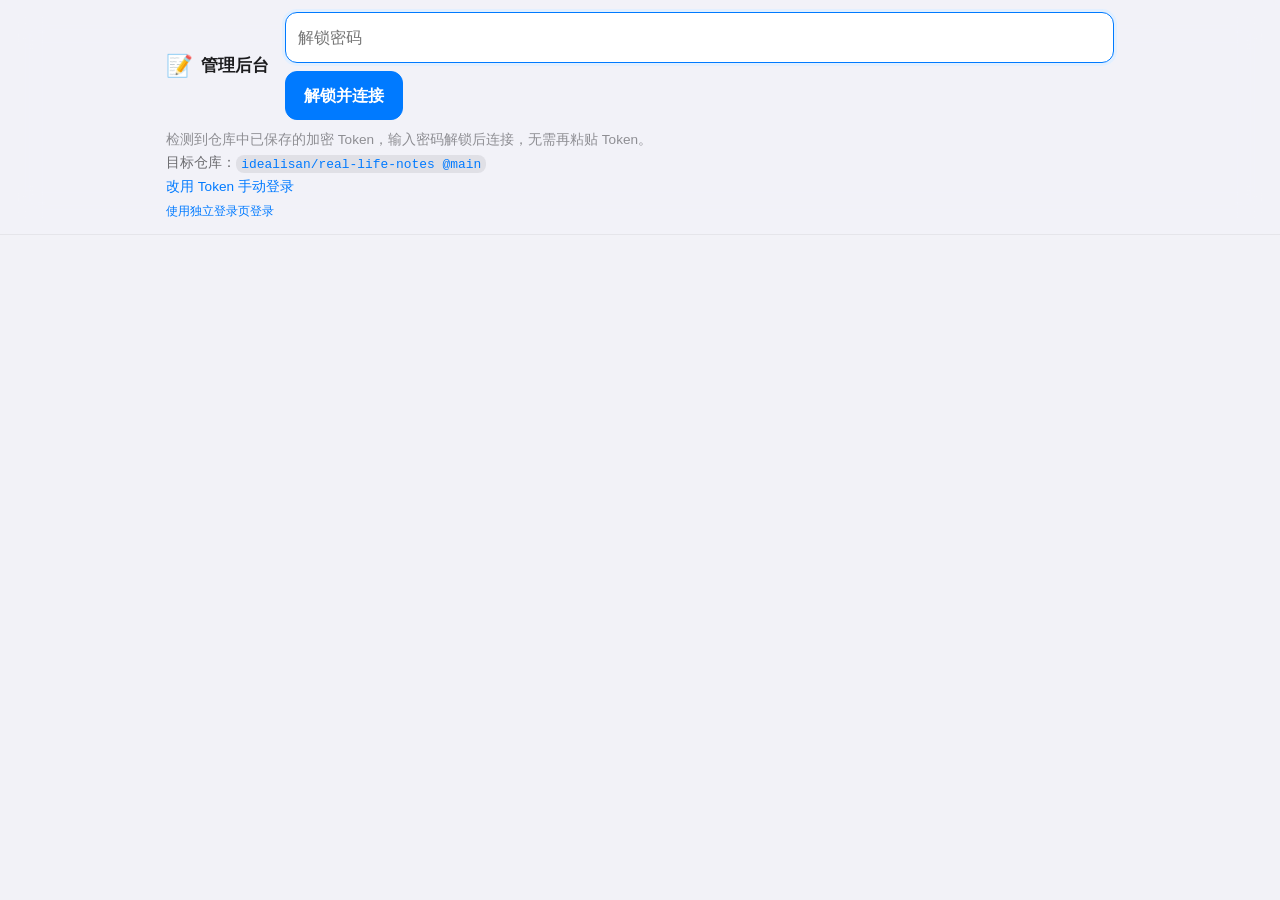
==== admin/index.html @ 5874f2e4 "修复编辑器日期时间框在移动端超出页面：给 .field 及输入框加 min-width:0 - .field 是 grid 子项，默认 min-width:auto 不会收缩到 datetime-lo" ====
<!doctype html>
<html lang="zh-CN">
<head>
  <meta charset="utf-8">
  <meta name="viewport" content="width=device-width, initial-scale=1, viewport-fit=cover">
  <meta name="color-scheme" content="light dark">
  <meta name="theme-color" content="#f2f2f7">
  <meta name="apple-mobile-web-app-capable" content="yes">
  <meta name="apple-mobile-web-app-status-bar-style" content="default">
  <meta name="apple-mobile-web-app-title" content="管理后台">
  <link rel="icon" href="data:image/svg+xml,<svg xmlns=%22http://www.w3.org/2000/svg%22 viewBox=%220 0 100 100%22><text y=%22.9em%22 font-size=%2290%22>⚙️</text></svg>">
  <link rel="preconnect" href="https://api.github.com" crossorigin>
  <meta name="robots" content="noindex, nofollow">
  <meta http-equiv="Content-Security-Policy"
        content="default-src 'self'; script-src 'self'; style-src 'self' 'unsafe-inline'; img-src 'self' data: https:; connect-src 'self' https://api.github.com; font-src 'self'; base-uri 'self'; form-action 'self'">
  <title>管理后台 · Real Life Notes</title>
  <link rel="stylesheet" href="../assets/v1786270039/base.css">
  <link rel="stylesheet" href="../assets/vendor/katex/katex.min.css">
  <link rel="stylesheet" href="../assets/vendor/hljs/github.min.css" data-hljs="light" media="(prefers-color-scheme: light)">
  <link rel="stylesheet" href="../assets/vendor/hljs/github-dark.min.css" data-hljs="dark" media="(prefers-color-scheme: dark)">
  <link rel="stylesheet" href="../assets/v1786270039/admin.css">
  <script src="../assets/v1786270039/theme.js"></script>
</head>
<body class="admin-page">

  <!-- 连接横幅 -->
  <section class="connect-view" id="connectView" hidden>
    <div class="container connect-bar">
      <div class="connect-brand">
        <span class="connect-logo">📝</span>
        <span class="connect-title">管理后台</span>
      </div>
        <form id="connectForm" class="connect-form" action="./" method="get" autocomplete="on">
          <!-- 供密码管理器识别用户名的隐藏字段：提交时由 JS 填仓库 owner，让浏览器能正确提示保存 Token -->
          <input id="adminUser" name="adminUser" type="text" autocomplete="username"
                 aria-hidden="true" tabindex="-1" class="visually-hidden">
          <input id="adminToken" name="adminToken" type="password"
                 aria-label="GitHub Token"
                 autocomplete="current-password" placeholder="GitHub Token (github_pat_…)"
                 required spellcheck="false" autocapitalize="off">
          <input id="adminRepo" name="adminRepo" type="text"
                 aria-label="目标仓库 URL（可选）"
                 autocomplete="off"
                 placeholder="目标仓库 URL（可选）"
                 spellcheck="false" autocapitalize="off">
          <button type="submit" class="btn-primary" id="connectBtn">连接</button>
        </form>
        <form id="unlockForm" class="connect-form" autocomplete="on" hidden>
          <input id="unlockPass" name="unlockPass" type="password"
                 aria-label="解锁密码" autocomplete="current-password"
                 placeholder="解锁密码" required spellcheck="false">
          <button type="submit" class="btn-primary" id="unlockBtn">解锁并连接</button>
        </form>
        <div class="connect-msgs">
          <p class="connect-tip" id="connectTip">Token 仅在浏览器内存使用，不落盘。若浏览器未自动弹出「保存密码」，可在浏览器密码管理器中手动添加：网址 = 本页面，用户名 = GitHub 用户名，密码 = Token。</p>
          <p class="connect-tip" id="unlockTip" hidden>检测到仓库中已保存的加密 Token，输入密码解锁后连接，无需再粘贴 Token。</p>
          <p class="connect-hint" id="connectRepoHint" hidden></p>
          <p class="connect-target" id="connectTarget" hidden>
            目标仓库：<code id="connectTargetText"></code>
          </p>
          <p class="connect-error" id="connectError" hidden></p>
          <p class="connect-meta" id="connectMeta" hidden></p>
          <p class="connect-hint">
            <a href="#" id="modeToggle" hidden></a>
          </p>
          <p class="connect-hint">
            <a href="./login.html" class="connect-login-link">使用独立登录页登录</a>
          </p>
        </div>
    </div>
  </section>

  <!-- 工作区 -->
  <div id="workspace" hidden>
    <header class="admin-topbar">
      <div class="container admin-topbar-inner">
        <a class="brand" href="../" title="返回站点">
          <span class="brand-icon">📝</span>
          <span>管理后台</span>
        </a>
        <div class="topbar-right">
          <button id="themeToggle" class="theme-toggle" type="button" aria-label="切换主题">🌗</button>
          <span class="repo-badge" id="repoBadge" hidden></span>
          <button class="btn-ghost ios-disconnect" id="disconnectBtn" type="button" title="断开连接" aria-label="断开连接"><span class="icon" aria-hidden="true"><svg viewBox="0 0 24 24" fill="none" stroke="currentColor" stroke-width="2" stroke-linecap="round" stroke-linejoin="round"><path d="M18.84 12.25l1.72-1.71a5 5 0 0 0-7.07-7.07l-1.72 1.71"/><path d="M5.17 11.75l-1.71 1.71a5 5 0 0 0 7.07 7.07l1.71-1.71"/><line x1="8" y1="2" x2="8" y2="5"/><line x1="2" y1="8" x2="5" y2="8"/><line x1="16" y1="19" x2="16" y2="22"/><line x1="19" y1="16" x2="22" y2="16"/></svg></span></button>
        </div>
      </div>
    </header>

    <!-- 底部 Tab 栏（iOS 原生）：主页 / 文章 / 分类 / 设置
         注意：必须位于 .admin-topbar 之外，否则 topbar 的 backdrop-filter 会
         成为 position:fixed 的包含块，导致「底部」Tab 栏钉在顶部。 -->
    <nav class="side-nav" aria-label="后台导航">
      <button data-view="home" class="tab-home">
        <span class="tab-icon" aria-hidden="true"><svg viewBox="0 0 24 24" fill="none" stroke="currentColor" stroke-width="2" stroke-linecap="round" stroke-linejoin="round"><path d="M3 9l9-7 9 7v11a2 2 0 0 1-2 2H5a2 2 0 0 1-2-2z"/><path d="M9 22V12h6v10"/></svg></span>
        <span class="tab-label">主页</span>
      </button>
      <button data-view="posts" class="active">
        <span class="tab-icon" aria-hidden="true"><svg viewBox="0 0 24 24" fill="none" stroke="currentColor" stroke-width="2" stroke-linecap="round" stroke-linejoin="round"><path d="M14 2H6a2 2 0 0 0-2 2v16a2 2 0 0 0 2 2h12a2 2 0 0 0 2-2V8z"/><path d="M14 2v6h6"/><path d="M16 13H8"/><path d="M16 17H8"/><path d="M10 9H8"/></svg></span>
        <span class="tab-label">文章</span>
      </button>
      <button data-view="categories">
        <span class="tab-icon" aria-hidden="true"><svg viewBox="0 0 24 24" fill="none" stroke="currentColor" stroke-width="2" stroke-linecap="round" stroke-linejoin="round"><path d="M22 19a2 2 0 0 1-2 2H4a2 2 0 0 1-2-2V5a2 2 0 0 1 2-2h5l2 3h9a2 2 0 0 1 2 2z"/></svg></span>
        <span class="tab-label">分类</span>
      </button>
      <button data-view="settings">
        <span class="tab-icon" aria-hidden="true"><svg viewBox="0 0 24 24" fill="none" stroke="currentColor" stroke-width="2" stroke-linecap="round" stroke-linejoin="round"><path d="M12 8a4 4 0 1 0 0 8 4 4 0 0 0 0-8z"/><path d="M19.4 15a1.65 1.65 0 0 0 .33 1.82l.06.06a2 2 0 0 1 0 2.83 2 2 0 0 1-2.83 0l-.06-.06a1.65 1.65 0 0 0-1.82-.33 1.65 1.65 0 0 0-1 1.51V21a2 2 0 0 1-2 2 2 2 0 0 1-2-2v-.09A1.65 1.65 0 0 0 9 19.4a1.65 1.65 0 0 0-1.82.33l-.06.06a2 2 0 0 1-2.83 0 2 2 0 0 1 0-2.83l.06-.06a1.65 1.65 0 0 0 .33-1.82 1.65 1.65 0 0 0-1.51-1H3a2 2 0 0 1-2-2 2 2 0 0 1 2-2h.09A1.65 1.65 0 0 0 4.6 9a1.65 1.65 0 0 0-.33-1.82l-.06-.06a2 2 0 0 1 0-2.83 2 2 0 0 1 2.83 0l.06.06a1.65 1.65 0 0 0 1.82.33H9a1.65 1.65 0 0 0 1-1.51V3a2 2 0 0 1 2-2 2 2 0 0 1 2 2v.09a1.65 1.65 0 0 0 1 1.51 1.65 1.65 0 0 0 1.82-.33l.06-.06a2 2 0 0 1 2.83 0 2 2 0 0 1 0 2.83l-.06.06a1.65 1.65 0 0 0-.33 1.82V9a1.65 1.65 0 0 0 1.51 1H21a2 2 0 0 1 2 2 2 2 0 0 1-2 2h-.09a1.65 1.65 0 0 0-1.51 1z"/></svg></span>
        <span class="tab-label">设置</span>
      </button>
    </nav>

    <div class="repo-warn" id="repoWarn" role="alert" hidden></div>

    <main class="admin-main container" id="mainContent" tabindex="-1"></main>
  </div>

  <div class="toast" id="toast" role="status" aria-live="polite" hidden></div>

  <!-- 底部筛选 Sheet -->
  <div class="sheet-root" id="sheetRoot" hidden>
    <div class="sheet-mask" data-sheet-close></div>
    <section class="bottom-sheet" role="dialog" aria-modal="true" aria-label="筛选">
      <div class="sheet-grabber" aria-hidden="true"></div>
      <div class="sheet-head">
        <button type="button" class="sheet-cancel" data-sheet-close>取消</button>
        <span class="sheet-title" id="sheetTitle">筛选</span>
        <button type="button" class="sheet-done" id="sheetDone">完成</button>
      </div>
      <div class="sheet-body" id="sheetBody"></div>
    </section>
  </div>

  <script src="../assets/vendor/marked.min.js"></script>
  <script src="../assets/vendor/purify.min.js"></script>
  <script src="../assets/vendor/katex/katex.min.js"></script>
  <script src="../assets/vendor/hljs/highlight.min.js"></script>
  <script src="../assets/v1786270039/gh.js"></script>
  <script src="../assets/v1786270039/md.js"></script>
  <script src="../assets/v1786270039/admin.js"></script>
</body>
</html>
---- assets/v1786270039/base.css ----
:root {
  --font-sans: -apple-system, BlinkMacSystemFont, "SF Pro Text", "Segoe UI",
    "PingFang SC", "Hiragino Sans GB", "Microsoft YaHei", "Noto Sans CJK SC", sans-serif;
  --font-mono: "SF Mono", "JetBrains Mono", Consolas, "Liberation Mono", monospace;

  /* iOS 安全区（刘海屏/全面屏），未支持的浏览器回退为 0 */
  --safe-top: env(safe-area-inset-top, 0px);
  --safe-right: env(safe-area-inset-right, 0px);
  --safe-bottom: env(safe-area-inset-bottom, 0px);
  --safe-left: env(safe-area-inset-left, 0px);

  /* iOS 分组样式：页面灰底 + 白色圆角卡片 */
  --bg: #f2f2f7;
  --bg-page: #f2f2f7;
  --bg-card: #ffffff;
  --bg-soft: #ebebf0;
  --bg-inset: #e0e0e6;
  --text: #1c1c1e;
  --text-soft: #6c6c70;
  --text-faint: #8e8e93;
  --border: #d1d1d6;
  --border-soft: #e5e5ea;

  /* iOS 系统蓝 */
  --accent: #007aff;
  --accent-text: #ffffff;
  --accent-soft: #e3f0ff;
  --danger: #ff3b30;
  --danger-soft: #ffebea;
  --warning: #b25000;
  --warning-soft: #fff4e6;
  --ok: #34c759;
  --ok-soft: #e8f9ee;

  --radius-s: 8px;
  --radius-m: 12px;
  --radius-l: 18px;
  --radius-xl: 24px;
  --shadow-1: 0 1px 2px rgba(0, 0, 0, 0.05);
  --shadow-2: 0 4px 18px rgba(0, 0, 0, 0.08);
  --shadow-3: 0 12px 36px rgba(0, 0, 0, 0.14);

  --maxw: 860px;
  /* 沉浸式顶/底栏底色：白天纯白、夜间纯黑，与浏览器上下控件（theme-color）一致 */
  --bar-bg: #ffffff;
  --space-1: 4px;
  --space-2: 8px;
  --space-3: 12px;
  --space-4: 16px;
  --space-5: 24px;
  --space-6: 32px;
  --space-7: 48px;
}

@media (prefers-color-scheme: dark) {
  :root:not([data-theme]) {
    --bg: #000000;
    --bg-page: #000000;
    --bar-bg: #000000;
    --bg-card: #1c1c1e;
    --bg-soft: #2c2c2e;
    --bg-inset: #38383a;
    --text: #f2f2f7;
    --text-soft: #98989f;
    --text-faint: #636366;
    --border: #38383a;
    --border-soft: #2c2c2e;

    --accent: #0a84ff;
    --accent-text: #ffffff;
    --accent-soft: #1e3a5c;
    --danger: #ff453a;
    --danger-soft: #4a1f1d;
    --warning: #ff9f0a;
    --warning-soft: #4a3412;
    --ok: #30d158;
    --ok-soft: #1a3322;

    --shadow-1: 0 1px 2px rgba(0, 0, 0, 0.4);
    --shadow-2: 0 4px 18px rgba(0, 0, 0, 0.5);
    --shadow-3: 0 12px 36px rgba(0, 0, 0, 0.6);
  }
}

:root[data-theme="dark"] {
  color-scheme: dark;

  --bg: #000000;
  --bg-page: #000000;
  --bar-bg: #000000;
  --bg-card: #1c1c1e;
  --bg-soft: #2c2c2e;
  --bg-inset: #38383a;
  --text: #f2f2f7;
  --text-soft: #98989f;
  --text-faint: #636366;
  --border: #38383a;
  --border-soft: #2c2c2e;

  --accent: #0a84ff;
  --accent-text: #ffffff;
  --accent-soft: #1e3a5c;
  --danger: #ff453a;
  --danger-soft: #4a1f1d;
  --warning: #ff9f0a;
  --warning-soft: #4a3412;
  --ok: #30d158;
  --ok-soft: #1a3322;

  --shadow-1: 0 1px 2px rgba(0, 0, 0, 0.4);
  --shadow-2: 0 4px 18px rgba(0, 0, 0, 0.5);
  --shadow-3: 0 12px 36px rgba(0, 0, 0, 0.6);
}

:root[data-theme="light"] { color-scheme: light; }

* { box-sizing: border-box; }

html, body {
  margin: 0;
  padding: 0;
}

/* iOS 风格：点按无高亮色块，文字可选 */
html {
  background: var(--bg-page);
  -webkit-tap-highlight-color: transparent;
  -webkit-text-size-adjust: 100%;
}

body {
  font-family: var(--font-sans);
  font-size: 16px;
  line-height: 1.7;
  color: var(--text);
  background: var(--bg-page);
  -webkit-font-smoothing: antialiased;
  text-rendering: optimizeLegibility;
}

/* 小屏适配（系统性做法，而非掩盖溢出的补丁）：
   - html/body 只允许 100% 宽（不放大、不横向占满），绝不靠 overflow-x 隐藏来遮丑；
   - word-break: break-word 是继承属性，作用于全部后代文本，长 URL/长单词自然断行；
   - 媒体一律 max-width:100%，任何固定尺寸的图片/视频都不会撑破容器。
   配合栅格 minmax(0,1fr) 与 flex 子项 min-width:0，任何视口宽度都不会产生横向滚动。 */
html { width: 100%; }
body { width: 100%; max-width: 100%; word-break: break-word; }
img, video, iframe, canvas, svg { max-width: 100%; height: auto; }

h1, h2, h3, h4, h5, h6 {
  line-height: 1.3;
  margin: 0 0 0.5em;
  font-weight: 700;
}

p { margin: 0 0 1em; }

a {
  color: var(--accent);
  text-decoration: none;
}
a:hover { text-decoration: underline; }

code, pre, kbd {
  font-family: var(--font-mono);
  font-size: 0.9em;
}

code {
  background: var(--bg-inset);
  border-radius: var(--radius-s);
  padding: 0.15em 0.4em;
}

pre {
  background: var(--bg-inset);
  border: 1px solid var(--border-soft);
  border-radius: var(--radius-m);
  padding: var(--space-4);
  overflow-x: auto;
  line-height: 1.55;
}
pre code { background: none; padding: 0; }

/* 代码块必须保持整行不换行：body 的 word-break:break-word 继承进来会把 pre 的最小内容
   宽度压到容器宽，导致长代码行被裁剪且无法横向滚动（实测 WebKit scrollable=false）。
   显式复位让长行按原样溢出，交给 pre 的 overflow-x:auto 滚动查看。 */
pre, pre code {
  white-space: pre;
  word-break: normal;
  overflow-wrap: normal;
}

blockquote {
  margin: 0 0 1em;
  padding: 0.2em 1em;
  border-left: 3px solid var(--border);
  color: var(--text-soft);
}

img { max-width: 100%; height: auto; }

table {
  border-collapse: collapse;
  width: 100%;
  margin: 0 0 1em;
}
th, td {
  border: 1px solid var(--border);
  padding: var(--space-2) var(--space-3);
  text-align: left;
}
th { background: var(--bg-soft); }

hr {
  border: none;
  border-top: 1px solid var(--border);
  margin: var(--space-6) 0;
}

input[type="text"], input[type="search"], input[type="password"],
input[type="url"], input[type="date"], input[type="datetime-local"], textarea, select {
  font: inherit;
  color: var(--text);
  background: var(--bg-card);
  border: 1px solid var(--border);
  border-radius: var(--radius-m);
  padding: 10px 12px;
  width: 100%;
  outline: none;
  transition: border-color 0.15s, box-shadow 0.15s;
}
input:focus, textarea:focus, select:focus {
  border-color: var(--accent);
  box-shadow: 0 0 0 3px var(--accent-soft);
}

/* iOS Safari 表单聚焦防自动放大：可编辑控件计算字号 <16px 时，点击聚焦会自动把整页
   放大（iOS 10+ 无视 user-scalable / maximum-scale，唯一可靠做法是字号 ≥16px）。
   统一把 input/textarea/select 提到 ≥16px：max(16px,1em) 保留大于 16px 的设计，
   !important 确保不被局部规则（如 .ios-cell input{font-size:.95em}）压回。
   注意：不包含 button（按钮不触发该放大，且需保持原设计字号）。 */
input, select, textarea {
  font-size: 16px !important;
  font-size: max(16px, 1em) !important;
}

label { font-size: 0.85em; color: var(--text-soft); }

button, .btn {
  font: inherit;
  font-weight: 600;
  color: var(--text);
  background: var(--bg-soft);
  border: 1px solid var(--border);
  border-radius: var(--radius-m);
  padding: 10px 18px;
  min-height: 40px;
  cursor: pointer;
  transition: background 0.15s, border-color 0.15s, filter 0.15s;
}
button:hover, .btn:hover {
  background: var(--bg-inset);
  border-color: var(--text-faint);
  text-decoration: none;
}
button:disabled, .btn:disabled {
  opacity: 0.55;
  cursor: not-allowed;
}

/* 主题切换：圆形图标按钮（站点与后台共用一份样式，避免后台因未加载 site.css 而走
   普通按钮的圆角矩形外观） */
.theme-toggle {
  border: none;
  background: transparent;
  color: var(--text-soft);
  border-radius: 999px;
  min-width: 44px;
  min-height: 44px;
  padding: 0;
  font-size: 1.15em;
  line-height: 1;
  display: inline-flex;
  align-items: center;
  justify-content: center;
}
.theme-toggle:hover { background: var(--bg-soft); color: var(--text); }

.btn-primary {
  color: var(--accent-text);
  background: var(--accent);
  border-color: var(--accent);
}
.btn-primary:hover {
  background: var(--accent);
  border-color: var(--accent);
  filter: brightness(1.06);
}

.btn-danger {
  color: var(--danger);
  background: transparent;
  border-color: var(--danger);
}
.btn-danger:hover { background: var(--danger-soft); }

.btn-ghost {
  background: transparent;
  border-color: transparent;
  color: var(--accent);
}
.btn-ghost:hover { background: var(--bg-soft); color: var(--accent); }

.container {
  width: 100%;
  max-width: var(--maxw);
  margin: 0 auto;
  padding: 0 var(--space-4);
}

.visually-hidden {
  position: absolute !important;
  width: 1px !important;
  height: 1px !important;
  padding: 0 !important;
  margin: -1px !important;
  overflow: hidden !important;
  clip: rect(0 0 0 0) !important;
  clip-path: inset(50%) !important;
  white-space: nowrap !important;
  border: 0 !important;
}

.skeleton {
  background: linear-gradient(90deg, var(--bg-inset) 25%, var(--bg-soft) 50%, var(--bg-inset) 75%);
  background-size: 200% 100%;
  animation: shimmer 1.2s infinite;
  border-radius: var(--radius-m);
}
@keyframes shimmer {
  0% { background-position: 200% 0; }
  100% { background-position: -200% 0; }
}

@media (max-width: 640px) {
  body { font-size: 15px; }
  .container { padding: 0 var(--space-4); }
}
---- assets/vendor/hljs/github.min.css ----
pre code.hljs{display:block;overflow-x:auto;padding:1em}code.hljs{padding:3px 5px}/*!
  Theme: GitHub
  Description: Light theme as seen on github.com
  Author: github.com
  Maintainer: @Hirse
  Updated: 2021-05-15

  Outdated base version: https://github.com/primer/github-syntax-light
  Current colors taken from GitHub's CSS
*/.hljs{color:#24292e;background:#fff}.hljs-doctag,.hljs-keyword,.hljs-meta .hljs-keyword,.hljs-template-tag,.hljs-template-variable,.hljs-type,.hljs-variable.language_{color:#d73a49}.hljs-title,.hljs-title.class_,.hljs-title.class_.inherited__,.hljs-title.function_{color:#6f42c1}.hljs-attr,.hljs-attribute,.hljs-literal,.hljs-meta,.hljs-number,.hljs-operator,.hljs-selector-attr,.hljs-selector-class,.hljs-selector-id,.hljs-variable{color:#005cc5}.hljs-meta .hljs-string,.hljs-regexp,.hljs-string{color:#032f62}.hljs-built_in,.hljs-symbol{color:#e36209}.hljs-code,.hljs-comment,.hljs-formula{color:#6a737d}.hljs-name,.hljs-quote,.hljs-selector-pseudo,.hljs-selector-tag{color:#22863a}.hljs-subst{color:#24292e}.hljs-section{color:#005cc5;font-weight:700}.hljs-bullet{color:#735c0f}.hljs-emphasis{color:#24292e;font-style:italic}.hljs-strong{color:#24292e;font-weight:700}.hljs-addition{color:#22863a;background-color:#f0fff4}.hljs-deletion{color:#b31d28;background-color:#ffeef0}
---- assets/vendor/hljs/github-dark.min.css ----
pre code.hljs{display:block;overflow-x:auto;padding:1em}code.hljs{padding:3px 5px}/*!
  Theme: GitHub Dark
  Description: Dark theme as seen on github.com
  Author: github.com
  Maintainer: @Hirse
  Updated: 2021-05-15

  Outdated base version: https://github.com/primer/github-syntax-dark
  Current colors taken from GitHub's CSS
*/.hljs{color:#c9d1d9;background:#0d1117}.hljs-doctag,.hljs-keyword,.hljs-meta .hljs-keyword,.hljs-template-tag,.hljs-template-variable,.hljs-type,.hljs-variable.language_{color:#ff7b72}.hljs-title,.hljs-title.class_,.hljs-title.class_.inherited__,.hljs-title.function_{color:#d2a8ff}.hljs-attr,.hljs-attribute,.hljs-literal,.hljs-meta,.hljs-number,.hljs-operator,.hljs-selector-attr,.hljs-selector-class,.hljs-selector-id,.hljs-variable{color:#79c0ff}.hljs-meta .hljs-string,.hljs-regexp,.hljs-string{color:#a5d6ff}.hljs-built_in,.hljs-symbol{color:#ffa657}.hljs-code,.hljs-comment,.hljs-formula{color:#8b949e}.hljs-name,.hljs-quote,.hljs-selector-pseudo,.hljs-selector-tag{color:#7ee787}.hljs-subst{color:#c9d1d9}.hljs-section{color:#1f6feb;font-weight:700}.hljs-bullet{color:#f2cc60}.hljs-emphasis{color:#c9d1d9;font-style:italic}.hljs-strong{color:#c9d1d9;font-weight:700}.hljs-addition{color:#aff5b4;background-color:#033a16}.hljs-deletion{color:#ffdcd7;background-color:#67060c}
---- assets/v1786270039/admin.css ----
/* ================= iOS 风格管理后台（移动端优先） ================= */

/* 管理后台用更宽的容器（覆盖 base.css 的 --maxw，仅影响后台页面） */
.admin-page { --maxw: 980px; }

/* 始终保留垂直滚动条，避免各菜单页之间内容高度不同导致滚动条出现/消失、页面整体左右偏移。
   横向不做任何 hidden/clip 掩藏：布局必须真正适配到视口宽度（见 base.css 系统级适配）。
   若仍有元素溢出，会以横向滚动条暴露出来，方便定位与修复——而不是用裁剪把它藏起来。 */
html { overflow-y: scroll; }

/* 移动端固定底部导航高度 + 安全区：内容不被遮挡 */
.admin-page { padding-bottom: calc(66px + var(--safe-bottom)); }
/* ---- 顶部导航栏（毛玻璃 + 安全区） ---- */
.admin-topbar {
  position: sticky;
  top: 0;
  z-index: 40;
  background: color-mix(in srgb, var(--bg-page) 76%, transparent);
  backdrop-filter: saturate(180%) blur(20px);
  -webkit-backdrop-filter: saturate(180%) blur(20px);
  border-bottom: 1px solid var(--border-soft);
}
.admin-topbar-inner {
  display: flex;
  align-items: center;
  gap: var(--space-2);
  min-height: 52px;
  padding-top: var(--safe-top);
}
.admin-topbar-inner .brand {
  min-height: 44px;
  font-weight: 800;
  letter-spacing: -0.01em;
}
.topbar-right { display: flex; align-items: center; gap: var(--space-2); margin-left: auto; }
/* 登录页（body 直接子级）的主题切换按钮：右上角悬浮，避让安全区 */
.admin-page > .theme-toggle {
  position: fixed;
  top: calc(8px + var(--safe-top));
  right: 12px;
  z-index: 40;
  background: var(--bg-card);
  box-shadow: var(--shadow-1);
}
/* 断开连接：圆形图标按钮（断开的锁链），用红色强调危险操作 */
.ios-disconnect {
  width: 38px;
  height: 38px;
  border-radius: 50%;
  padding: 0;
  display: inline-flex;
  align-items: center;
  justify-content: center;
  font-size: 1.05em;
  line-height: 1;
  color: var(--danger);
}
.repo-badge {
  font-size: 0.82em;
  color: var(--text-soft);
  background: var(--bg-soft);
  border: 1px solid var(--border-soft);
  border-radius: 999px;
  padding: 4px 12px;
  font-family: var(--font-mono);
  white-space: nowrap;
}
/* 维护：生成 RSS 等 —— 大号蓝色按钮，不套白底卡片 */
.settings-regen { margin: var(--space-2) 0 var(--space-4); }
.settings-regen-btn { width: 100%; min-height: 52px; font-size: 1em; font-weight: 600; }
/* 窄屏顶栏拥挤：隐藏顶栏里的仓库徽标（工具栏/设置页中的 .repo-badge 不受影响） */
.admin-topbar .repo-badge { display: none; }

/* ---- 底部导航（移动端 tab，iOS 26 悬浮气泡胶囊） ----
   悬浮在页面之上、与浏览器底部工具条留 6px 间距；左右全圆角长条，
   背景用 --bg-card（与页面 --bg-page 区分开），不再与页面融为一体。 */
.side-nav {
  position: fixed;
  left: 50%;
  transform: translateX(-50%);
  bottom: calc(6px + var(--safe-bottom));
  z-index: 45;
  width: min(calc(100% - 24px), 440px);
  display: flex;
  gap: 2px;
  background: color-mix(in srgb, var(--bg-card) 92%, transparent);
  backdrop-filter: saturate(180%) blur(20px);
  -webkit-backdrop-filter: saturate(180%) blur(20px);
  border: 0.5px solid color-mix(in srgb, var(--border-soft) 85%, transparent);
  border-radius: 999px;
  box-shadow: 0 8px 24px rgba(0, 0, 0, 0.14);
  padding: 4px 6px;
}
.side-nav button {
  flex: 1;
  border: none;
  background: transparent;
  color: var(--text-faint);
  border-radius: 999px;
  padding: 4px 0;
  min-height: 52px;
  font-weight: 500;
  font-size: 0.78em;
  cursor: pointer;
  white-space: nowrap;
  display: flex;
  flex-direction: column;
  align-items: center;
  justify-content: center;
  gap: 2px;
  transition: color 0.15s, background 0.15s;
}
.side-nav button .tab-icon { font-size: 1.4em; line-height: 1; }
.side-nav .tab-icon { display: flex; align-items: center; justify-content: center; }
.side-nav .tab-icon svg { width: 24px; height: 24px; }
.side-nav button:hover { background: var(--bg-soft); color: var(--text); }
.side-nav button.active { background: var(--accent-soft); color: var(--accent); }

.admin-main {
  padding-top: var(--space-4);
  padding-bottom: calc(88px + var(--safe-bottom));
}

.repo-warn {
  background: var(--warning-soft);
  color: var(--warning);
  border-bottom: 1px solid color-mix(in srgb, var(--warning) 30%, transparent);
  font-size: 0.88em;
  padding: var(--space-2) var(--space-4);
  display: flex;
  align-items: center;
  gap: var(--space-2);
  flex-wrap: wrap;
}
.repo-warn .repo-warn-close {
  margin-left: auto;
  border: none;
  background: transparent;
  color: inherit;
  font-size: 1em;
  padding: 4px 8px;
  min-height: 36px;
  border-radius: var(--radius-s);
  cursor: pointer;
}
.repo-warn .repo-warn-close:hover { background: color-mix(in srgb, var(--warning) 18%, transparent); }

.connect-login-link { font-size: 0.85em; color: var(--accent); }

/* ---- 连接横幅 ---- */
.connect-view {
  position: sticky;
  top: 0;
  z-index: 40;
  background: color-mix(in srgb, var(--bg-page) 76%, transparent);
  backdrop-filter: saturate(180%) blur(20px);
  -webkit-backdrop-filter: saturate(180%) blur(20px);
  border-bottom: 1px solid var(--border-soft);
}
.connect-bar {
  display: flex;
  align-items: center;
  flex-wrap: wrap;
  gap: var(--space-2) var(--space-4);
  padding-top: calc(var(--space-3) + var(--safe-top));
  padding-bottom: var(--space-3);
}
.connect-brand {
  display: flex;
  align-items: center;
  gap: var(--space-2);
  font-weight: 800;
  color: var(--text);
}
.connect-logo { font-size: 1.35em; line-height: 1; }
.connect-title { font-size: 1.05em; }
.connect-form {
  display: flex;
  align-items: center;
  gap: var(--space-2);
  flex: 1 1 100%;
  min-width: 0;
  flex-wrap: wrap;
}
.connect-form input:not(.visually-hidden) { width: 100%; flex: 1 1 100%; padding: 11px 12px; }
.connect-form input#adminRepo { flex: 1 1 100%; }
.connect-form button { white-space: nowrap; width: 100%; }
.connect-msgs { width: 100%; font-size: 0.85em; }
.connect-tip { margin: 0; color: var(--text-faint); }
.connect-hint { margin: 0; color: var(--accent); }
.connect-target { margin: 0; color: var(--text-soft); }
.connect-target code { font-size: 0.95em; color: var(--accent); overflow-wrap: anywhere; }
.connect-error {
  margin: 0;
  color: var(--danger);
  background: var(--danger-soft);
  border-radius: var(--radius-m);
  padding: var(--space-2) var(--space-3);
  white-space: pre-wrap;
}
.connect-meta { margin: 0; color: var(--text-soft); }

/* 保证 hidden 属性始终生效（防任何 display 规则覆盖导致元素仍占据空间） */
[hidden] { display: none !important; }

/* ---- 通用面板（iOS 分组卡片） ---- */
.panel {
  background: var(--bg-card);
  border: 1px solid var(--border-soft);
  border-radius: var(--radius-l);
  box-shadow: var(--shadow-1);
  padding: var(--space-4);
  margin-bottom: var(--space-3);
}
.panel-title {
  font-size: 1.15em;
  font-weight: 700;
  letter-spacing: -0.01em;
  margin: 0 0 var(--space-4);
}
.panel-toolbar {
  display: flex;
  gap: var(--space-2);
  align-items: center;
  flex-wrap: wrap;
  margin-bottom: var(--space-3);
}
.panel-toolbar .spacer { flex: 1; }
.panel-toolbar input[type="search"], .panel-toolbar select { width: auto; }

.field { margin-bottom: var(--space-4); min-width: 0; }
.field label { display: block; margin-bottom: var(--space-1); font-weight: 600; font-size: 0.9em; color: var(--text); }
.field .hint { font-size: 0.82em; color: var(--text-faint); margin-top: var(--space-1); }
.field-row { display: grid; grid-template-columns: minmax(0, 1fr); gap: var(--space-4); }
.field input[type="checkbox"] { width: auto; }
/* 编辑器单行控件（标题/分类/日期/文件名）统一样式：同一高度、同一内边距、铺满列宽 */
.field input[type="text"],
.field input[type="date"],
.field input[type="datetime-local"],
.field select {
  width: 100%;
  min-width: 0;
  height: 46px;
  min-height: 46px;
  box-sizing: border-box;
  padding-top: 0;
  padding-bottom: 0;
}
.field select {
  -webkit-appearance: none;
  appearance: none;
  background-image: url("data:image/svg+xml,%3Csvg xmlns='http://www.w3.org/2000/svg' width='14' height='14' viewBox='0 0 24 24' fill='none' stroke='%238e8e93' stroke-width='2' stroke-linecap='round' stroke-linejoin='round'%3E%3Cpath d='M6 9l6 6 6-6'/%3E%3C/svg%3E");
  background-repeat: no-repeat;
  background-position: right 12px center;
  background-size: 14px;
  padding-right: 34px;
}
/* iOS Switch 开关行（草稿/置顶） */
.ios-check-row {
  display: flex;
  align-items: center;
  justify-content: space-between;
  gap: var(--space-3);
  padding: 2px 0;
}
.ios-check-row .cell-label {
  font-weight: 550;
  font-size: 0.95em;
  color: var(--text);
  min-width: 0;
  overflow-wrap: anywhere;
}

/* ---- iOS 页面（大标题 + 搜索栏 + 标签 + 列表） ---- */
.ios-page { padding: var(--space-2) 0 var(--space-6); }
.ios-titlebar {
  display: flex;
  align-items: flex-end;
  justify-content: space-between;
  gap: var(--space-2);
  padding: var(--space-2) 0 var(--space-1);
  flex-wrap: wrap;
}
.ios-titlebar > * { min-width: 0; }
.ios-title {
  font-size: 2.05em;
  font-weight: 800;
  letter-spacing: -0.02em;
  margin: 0;
  line-height: 1.15;
  overflow-wrap: anywhere;
}
.ios-title-count {
  font-size: 0.42em;
  font-weight: 600;
  color: var(--text-faint);
  margin-left: var(--space-2);
  vertical-align: middle;
  white-space: nowrap;
}
.ios-title-actions { display: flex; gap: var(--space-2); align-items: center; flex-wrap: wrap; }
.ios-icon-btn {
  width: 38px;
  height: 38px;
  border-radius: 50%;
  border: none;
  background: var(--bg-card);
  color: var(--accent);
  font-size: 1.2em;
  display: inline-flex;
  align-items: center;
  justify-content: center;
  min-height: 0;
  padding: 0;
  flex: 0 0 auto;
  box-shadow: var(--shadow-1);
}
.ios-icon-btn:hover { filter: brightness(1.04); }
.ios-icon-btn-primary { background: var(--accent); color: #fff; }
.ios-icon-btn-on { background: var(--accent-soft); color: var(--accent); }
.ios-icon-btn .icon { display: inline-flex; align-items: center; justify-content: center; }
.ios-icon-btn .icon svg { width: 20px; height: 20px; }
.ios-icon-btn-primary .icon { color: #fff; }

/* 搜索栏 */
.search-bar {
  position: relative;
  margin-top: var(--space-2);
}
.search-bar-icon {
  position: absolute;
  left: 14px;
  top: 50%;
  transform: translateY(-50%);
  font-size: 0.9em;
  color: var(--text-faint);
  pointer-events: none;
  z-index: 1;
}
.search-bar input[type="search"] {
  background: var(--bg-card);
  border: 1px solid var(--border-soft);
  border-radius: 999px;
  padding: 10px 40px 10px 36px;
  -webkit-appearance: none;
}
.search-bar input[type="search"]::-webkit-search-cancel-button { -webkit-appearance: none; display: none; }
.search-clear {
  position: absolute;
  right: 8px;
  top: 50%;
  transform: translateY(-50%);
  width: 28px;
  height: 28px;
  border: none;
  background: var(--bg-inset);
  color: var(--text-soft);
  border-radius: 50%;
  font-size: 0.85em;
  line-height: 1;
  min-height: 0;
  padding: 0;
  display: inline-flex;
  align-items: center;
  justify-content: center;
}

/* 分类标签横滚行 */
.filter-chips {
  display: flex;
  gap: var(--space-2);
  overflow-x: auto;
  -webkit-overflow-scrolling: touch;
  scrollbar-width: none;
  padding: var(--space-2) var(--space-4);
  margin: var(--space-1) calc(-1 * var(--space-4)) 0;
}
.filter-chips::-webkit-scrollbar { display: none; }
.chip {
  flex: 0 0 auto;
  border: 1px solid var(--border-soft);
  background: var(--bg-card);
  color: var(--text-soft);
  border-radius: 999px;
  padding: 6px 14px;
  min-height: 32px;
  font-size: 0.85em;
  font-weight: 500;
}
.chip:hover { background: var(--bg-soft); color: var(--text); }
.chip.active {
  background: var(--accent);
  border-color: var(--accent);
  color: #fff;
}

/* 文章列表（iOS 分组） */
.post-list {
  background: var(--bg-card);
  border-radius: var(--radius-l);
  overflow: hidden;
  margin-top: var(--space-2);
  box-shadow: var(--shadow-1);
}
.post-list .notice { border: none; border-radius: 0; margin: 0; }
.post-cell {
  display: flex;
  align-items: center;
  gap: var(--space-2);
  padding: var(--space-3) var(--space-3);
  min-height: 62px;
}
.post-cell + .post-cell { border-top: 0.5px solid var(--border-soft); }
.post-cell.sel { background: var(--accent-soft); }
.cell-check { flex: 0 0 auto; display: inline-flex; align-items: center; }
.cell-check input { width: 20px; height: 20px; accent-color: var(--accent); }
.cell-chevron {
  flex: 0 0 auto;
  display: inline-flex;
  align-items: center;
  justify-content: center;
  color: var(--text-faint);
}
.cell-chevron svg { width: 18px; height: 18px; }
.cell-main {
  flex: 1 1 auto;
  min-width: 0;
  cursor: pointer;
}
.cell-title { font-weight: 600; line-height: 1.4; overflow-wrap: anywhere; }
.cell-title .pin-badge { margin-left: var(--space-1); }
.cell-title .draft-badge { margin-left: var(--space-1); }
.cell-sub {
  font-size: 0.82em;
  color: var(--text-faint);
  margin-top: 2px;
  overflow-wrap: anywhere;
}
.cell-right {
  flex: 0 0 auto;
  display: flex;
  flex-direction: column;
  align-items: flex-end;
  gap: 4px;
}
.cell-right .row-actions { flex-wrap: wrap; justify-content: flex-end; }
.cell-right .row-actions button { padding: 4px 10px; min-height: 32px; font-size: 0.82em; }
.cell-right .status-pub, .cell-right .status-draft { font-size: 0.75em; }

/* 批量操作条：全选 + 计数 + 批量按钮（移动端 iOS 列表顶部） */
.bulk-bar { align-items: center; }
.bulk-all {
  display: inline-flex;
  align-items: center;
  gap: 6px;
  cursor: pointer;
  font-weight: 500;
}
.bulk-all input { width: 20px; height: 20px; accent-color: var(--accent); }
.bulk-actions {
  display: inline-flex;
  gap: var(--space-2);
  flex-wrap: wrap;
  align-items: center;
  width: 100%;
}
.bulk-actions button { padding: 6px 12px; min-height: 36px; font-size: 0.86em; }

/* ---- 分类（移动端 iOS 列表：简洁行 + chevron，点击进详情页） ---- */
.cat-list {
  background: var(--bg-card);
  border-radius: var(--radius-l);
  overflow: hidden;
  margin-top: var(--space-2);
  box-shadow: var(--shadow-1);
}
.cat-list .cat-cell {
  background: transparent;
  border-radius: 0;
  padding: var(--space-3);
  margin: 0;
  box-shadow: none;
  display: flex;
  align-items: center;
  gap: var(--space-2);
  min-height: 62px;
}
.cat-list .cat-cell + .cat-cell { border-top: 0.5px solid var(--border-soft); }
.cat-list .cell-main { display: flex; align-items: center; gap: var(--space-3); cursor: pointer; }
.cat-list .cat-icon { font-size: 1.5em; line-height: 1; flex: 0 0 auto; }
.cat-list .cell-main-text { min-width: 0; flex: 1 1 auto; }
.cat-list .cell-sub code {
  font-size: 0.82em;
  background: var(--bg-soft);
  padding: 1px 6px;
  border-radius: var(--radius-s);
}
.cat-cell-fields {
  display: grid;
  grid-template-columns: minmax(0, 1fr);
  gap: var(--space-2);
  margin-top: var(--space-3);
}
.cat-cell-fields input { padding: 8px 10px; }
.cat-cell-actions {
  display: flex;
  gap: var(--space-2);
  margin-top: var(--space-3);
}
.cat-cell-actions button { flex: 1 1 0; padding: 8px 12px; min-height: 38px; font-size: 0.88em; }

.cat-add {
  background: var(--bg-card);
  border-radius: var(--radius-l);
  padding: var(--space-4);
  margin-top: var(--space-2);
  margin-bottom: var(--space-4);
  box-shadow: var(--shadow-1);
}
.cat-add-head {
  font-weight: 700;
  margin-bottom: var(--space-3);
}
.cat-add-grid {
  display: grid;
  grid-template-columns: minmax(0, 1fr);
  gap: var(--space-2);
}
.cat-add-btn { width: 100%; margin-top: var(--space-3); }

/* ---- 底部筛选 Sheet ---- */
.sheet-root {
  position: fixed;
  inset: 0;
  z-index: 90;
}
.sheet-mask {
  position: absolute;
  inset: 0;
  background: rgba(0, 0, 0, 0.4);
  opacity: 0;
  transition: opacity 0.25s;
}
.sheet-root.open .sheet-mask { opacity: 1; }
.bottom-sheet {
  position: absolute;
  left: 0;
  right: 0;
  bottom: 0;
  background: var(--bg-card);
  border-radius: var(--radius-xl) var(--radius-xl) 0 0;
  transform: translateY(100%);
  transition: transform 0.28s ease;
  max-height: 78vh;
  display: flex;
  flex-direction: column;
  padding-bottom: var(--safe-bottom);
}
.sheet-root.open .bottom-sheet { transform: translateY(0); }
.sheet-grabber {
  width: 36px;
  height: 5px;
  border-radius: 999px;
  background: var(--border);
  margin: 8px auto 2px;
  flex: 0 0 auto;
}
.sheet-head {
  display: flex;
  align-items: center;
  justify-content: space-between;
  padding: var(--space-2) var(--space-4) var(--space-2);
  flex: 0 0 auto;
}
.sheet-title { font-weight: 700; font-size: 1em; }
.sheet-cancel, .sheet-done {
  border: none;
  background: transparent;
  color: var(--accent);
  font-weight: 400;
  font-size: 0.95em;
  min-height: 36px;
  padding: 4px 8px;
}
.sheet-done { font-weight: 700; }
.sheet-body {
  padding: var(--space-2) var(--space-4) var(--space-5);
  overflow-y: auto;
  -webkit-overflow-scrolling: touch;
}
.sheet-section { margin-bottom: var(--space-4); }
.sheet-label {
  font-size: 0.78em;
  color: var(--text-faint);
  font-weight: 600;
  margin-bottom: var(--space-2);
  letter-spacing: 0.05em;
}
.sheet-segment { display: flex; flex-wrap: wrap; gap: var(--space-2); }
.seg-btn {
  border: 1px solid var(--border-soft);
  background: var(--bg-card);
  color: var(--text);
  border-radius: 999px;
  padding: 8px 16px;
  min-height: 38px;
  font-size: 0.9em;
  font-weight: 600;
}
.seg-btn.active { background: var(--accent); border-color: var(--accent); color: #fff; }
.sheet-actions { display: flex; gap: var(--space-2); flex-wrap: wrap; }

/* ---- iOS 设置（分组列表） ---- */
.settings-page {
  max-width: 680px;
  margin: 0 auto;
  padding: var(--space-2) 0 var(--space-6);
}
.ios-group { margin-bottom: var(--space-4); }
.ios-group-title {
  font-size: 0.8em;
  font-weight: 600;
  color: var(--text-faint);
  letter-spacing: 0.04em;
  margin: 0 var(--space-3) var(--space-1);
}
.ios-group-box {
  background: var(--bg-card);
  border-radius: var(--radius-l);
  overflow: hidden;
  box-shadow: var(--shadow-1);
}
.ios-cell {
  display: flex;
  align-items: center;
  gap: var(--space-3);
  padding: 11px var(--space-4);
  min-height: 44px;
}
.ios-cell + .ios-cell,
.ios-cell + .ios-cell-desc,
.ios-cell-desc + .ios-cell { border-top: 0.5px solid var(--border-soft); }
.ios-cell > .cell-label {
  flex: 0 1 auto;
  min-width: 0;
  font-size: 0.95em;
  font-weight: 400;
  color: var(--text);
  overflow-wrap: break-word;
}
/* 值（输入框/开关/徽标等）靠右：非输入控件用 margin-left:auto 顶到最右 */
.ios-cell > :last-child:not(.cell-label) { margin-left: auto; }
.ios-cell input[type="text"],
.ios-cell input[type="url"],
.ios-cell input[type="password"] {
  flex: 1 1 auto;
  min-width: 0;
  width: auto;
  text-align: right;
  border: none;
  background: transparent;
  padding: 2px 4px;
  color: var(--text-soft);
  font-size: 0.95em;
  outline: none;
}
.ios-cell input:focus { box-shadow: none; }
.ios-cell input::placeholder { color: var(--text-faint); }
.ios-cell .ios-value { color: var(--text-soft); font-size: 0.9em; flex: 0 1 auto; text-align: right; min-width: 0; overflow-wrap: anywhere; }
.ios-cell .repo-badge { flex: 0 1 auto; min-width: 0; max-width: 100%; overflow: hidden; text-overflow: ellipsis; }
.ios-cell-desc {
  padding: 10px var(--space-4) 14px;
  font-size: 0.82em;
  color: var(--text-faint);
  line-height: 1.5;
  overflow-wrap: anywhere;
}
.ios-cell-actions { display: flex; gap: var(--space-2); flex-wrap: wrap; width: 100%; }
.ios-cell-actions button { flex: 1 1 auto; }
.ios-cell-btn {
  width: 100%;
  border: none;
  background: transparent;
  color: var(--text);
  text-align: left;
  font-weight: 500;
  font-size: 0.95em;
  padding: 2px 0;
  min-height: 30px;
  border-radius: 0;
  display: flex;
  align-items: center;
  gap: var(--space-2);
}
.ios-cell-btn:hover { background: transparent; color: var(--text); }
.ios-cell-btn .chevron {
  margin-left: auto;
  color: var(--text-faint);
  display: inline-flex;
  align-items: center;
  flex: 0 0 auto;
}
.ios-cell-btn .chevron svg { width: 18px; height: 18px; }
.ios-cell-btn.danger { color: var(--danger); }
.ios-cell-btn.danger:hover { color: var(--danger); }
.ios-cell-btn.danger .chevron { color: var(--danger); }
.ios-wand {
  width: 34px;
  height: 34px;
  min-height: 0;
  padding: 0;
  border-radius: 50%;
  border: none;
  background: var(--accent-soft);
  color: var(--accent);
  font-size: 1.05em;
  flex: 0 0 auto;
  display: inline-flex;
  align-items: center;
  justify-content: center;
}
.ios-wand .icon { display: inline-flex; align-items: center; justify-content: center; }
.ios-wand .icon svg { width: 18px; height: 18px; }
.ios-save-row { padding: var(--space-2) 0 var(--space-6); }
.ios-save-btn {
  width: 100%;
  min-height: 46px;
  font-size: 1em;
  border-radius: var(--radius-m);
}

/* ---- Token 加密存储（独立子页面） ---- */
.ios-back {
  display: inline-flex;
  align-items: center;
  gap: 2px;
  border: none;
  background: transparent;
  color: var(--accent);
  padding: 4px 2px;
  min-height: 30px;
  border-radius: var(--radius-s);
}
.ios-back .icon { display: inline-flex; }
.ios-back .icon svg { width: 20px; height: 20px; }
.ios-back:hover { background: transparent; color: var(--accent); }
.ios-page .token-nav { display: flex; align-items: center; gap: var(--space-2); margin-bottom: var(--space-1); }
.ios-page .token-title { font-size: 1.6em; font-weight: 800; letter-spacing: -0.02em; margin: 0 0 var(--space-1); line-height: 1.2; overflow-wrap: anywhere; }
.ios-page .ios-stack { margin-top: var(--space-4); }
.ios-page .ios-stack-desc { padding: 10px var(--space-4) 14px; font-size: 0.82em; color: var(--text-faint); line-height: 1.5; overflow-wrap: anywhere; }

/* 详情页（文章/分类/token）底部操作：全宽大按钮，清除/删除用红色 */
.detail-actions {
  display: flex;
  flex-direction: column;
  gap: var(--space-3);
  margin-top: var(--space-6);
}
.detail-actions button,
.detail-actions a {
  width: 100%;
  min-height: 46px;
  display: flex;
  align-items: center;
  justify-content: center;
  text-align: center;
}
.detail-draft-hint {
  color: var(--text-faint);
  font-size: 0.85em;
  text-align: center;
  padding: 6px 0;
  overflow-wrap: anywhere;
}
.cat-detail-head {
  display: flex;
  align-items: center;
  gap: var(--space-3);
  margin-bottom: var(--space-2);
}
.cat-detail-head .cat-icon { font-size: 2em; line-height: 1; flex: 0 0 auto; }
.cat-detail-head .token-title { margin: 0; }

/* iOS 开关（UISwitch 风格） */
.switch {
  position: relative;
  display: inline-flex;
  flex: 0 0 auto;
  width: 51px;
  height: 31px;
  cursor: pointer;
}
.switch input[type="checkbox"] {
  position: absolute;
  inset: 0;
  width: 100%;
  height: 100%;
  opacity: 0;
  margin: 0;
  cursor: pointer;
  z-index: 1;
}
.switch .track {
  position: absolute;
  inset: 0;
  background: var(--bg-inset);
  border-radius: 999px;
  transition: background 0.2s;
}
.switch .thumb {
  position: absolute;
  top: 2px;
  left: 2px;
  width: 27px;
  height: 27px;
  background: #fff;
  border-radius: 50%;
  box-shadow: 0 1px 3px rgba(0, 0, 0, 0.3);
  transition: transform 0.2s;
}
.switch input[type="checkbox"]:checked + .track { background: var(--ok); }
.switch input[type="checkbox"]:checked + .track .thumb { transform: translateX(20px); }
.switch input[type="checkbox"]:focus-visible + .track { box-shadow: 0 0 0 3px var(--accent-soft); }

/* ---- 文章列表 ---- */
.table-scroll { overflow-x: auto; -webkit-overflow-scrolling: touch; }
.posts-table {
  width: 100%;
  border-collapse: collapse;
  min-width: 720px;
}
.posts-table th, .posts-table td {
  border: none;
  border-bottom: 1px solid var(--border-soft);
  padding: var(--space-3) var(--space-2);
  text-align: left;
  vertical-align: middle;
}
.posts-table th {
  background: transparent;
  color: var(--text-faint);
  font-size: 0.82em;
  font-weight: 600;
}
.posts-table td:last-child { white-space: nowrap; text-align: right; }
.posts-table .row-title { font-weight: 600; }
.posts-table .row-title .draft-badge { margin-left: var(--space-2); }
.pin-badge {
  font-size: 0.72em;
  margin-left: var(--space-2);
  background: var(--accent-soft);
  color: var(--accent);
  padding: 1px 7px;
  border-radius: 999px;
  vertical-align: middle;
}

.bulk-bar {
  display: flex;
  align-items: center;
  gap: var(--space-2);
  padding: var(--space-2) var(--space-3);
  margin-bottom: var(--space-3);
  border: 1px solid var(--border);
  border-radius: var(--radius-m);
  background: var(--bg-soft);
  flex-wrap: wrap;
}
.bulk-bar .bulk-count { font-weight: 600; }

.draft-badge {
  font-size: 0.72em;
  background: var(--warning-soft);
  color: var(--warning);
  border-radius: 999px;
  padding: 1px 8px;
  font-weight: 700;
}
.status-pub { color: var(--ok); font-size: 0.82em; }
.status-draft { color: var(--warning); font-size: 0.82em; }

.row-actions { display: inline-flex; gap: var(--space-1); }
.row-actions button { padding: 5px 11px; min-height: 36px; font-size: 0.88em; }

/* ---- 编辑器 ---- */
/* 编辑区在上、预览在下：正文高度随输入自动增长，想看预览往下滚动即可 */
.editor-grid {
  display: block;
}
.editor-pane textarea {
  width: 100%;
  min-height: 300px;
  font-family: var(--font-mono);
  font-size: 0.92em;
  line-height: 1.6;
  resize: none;
  overflow: hidden;
  tab-size: 4;
  background: var(--bg-soft);
}
.preview-wrap { margin-top: var(--space-4); }
.preview-wrap > label { margin-bottom: var(--space-2); }
.preview-pane {
  border: 1px solid var(--border-soft);
  border-radius: var(--radius-m);
  background: var(--bg-card);
  box-shadow: var(--shadow-1);
  padding: var(--space-4);
  min-height: 260px;
  font-size: 0.98em;
  overflow-wrap: break-word;
}
.preview-pane .preview-placeholder { color: var(--text-faint); }
.preview-pane pre { background: var(--bg-inset); }
.preview-pane blockquote { margin: 0 0 1em; }

/* Typora 风格菜单栏（层叠展开） */
.editor-menubar {
  display: inline-flex;
  align-items: center;
  gap: 2px;
  border: 1px solid var(--border-soft);
  border-radius: var(--radius-m);
  background: var(--bg-soft);
  padding: 3px;
  margin-bottom: var(--space-2);
  flex-wrap: wrap;
  max-width: 100%;
  width: 100%;
}
.editor-menubar .menu { position: relative; }
.menu-trigger {
  border: none;
  background: transparent;
  color: var(--text-soft);
  border-radius: var(--radius-s);
  padding: 8px 12px;
  min-height: 40px;
  font-size: 0.88em;
  font-weight: 600;
  cursor: pointer;
  white-space: nowrap;
}
.menu-trigger:hover { background: var(--bg-inset); color: var(--text); }
.menu-trigger.open { background: var(--accent-soft); color: var(--accent); }
.menu-dropdown {
  position: absolute;
  top: calc(100% + 4px);
  left: 0;
  z-index: 40;
  min-width: 190px;
  max-width: 88vw;
  background: var(--bg-card);
  border: 1px solid var(--border-soft);
  border-radius: var(--radius-m);
  box-shadow: var(--shadow-3);
  padding: 4px;
}
.menu-action {
  display: block;
  width: 100%;
  text-align: left;
  border: none;
  background: transparent;
  color: var(--text);
  border-radius: var(--radius-s);
  padding: 9px 12px;
  min-height: 38px;
  font-size: 0.88em;
  cursor: pointer;
  white-space: nowrap;
}
.menu-action:hover { background: var(--accent-soft); color: var(--accent); }
.menu-action.menu-bold { font-weight: 700; }
.menu-action.menu-italic { font-style: italic; }
.menu-action.menu-strike { text-decoration: line-through; }
.menu-action.menu-mono { font-family: var(--font-mono); }
.menu-sep {
  height: 1px;
  background: var(--border-soft);
  margin: 5px 6px;
}
.menu-emoji-grid {
  display: grid;
  grid-template-columns: repeat(8, 1fr);
  gap: 2px;
  padding: 4px 2px;
}
.menu-emoji-grid .emoji-btn {
  border: none;
  background: transparent;
  font-size: 1.2em;
  padding: 5px 4px;
  min-height: 36px;
  border-radius: var(--radius-s);
  cursor: pointer;
}
.menu-emoji-grid .emoji-btn:hover { background: var(--bg-inset); }
.editor-status {
  display: flex;
  justify-content: space-between;
  align-items: center;
  gap: var(--space-3);
  flex-wrap: wrap;
  margin-top: var(--space-1);
  color: var(--text-faint);
  font-size: 0.83em;
}
.editor-status .hint { margin: 0; }
#edAutoSave { color: var(--accent); }

.editor-restore {
  display: flex;
  align-items: center;
  justify-content: space-between;
  gap: var(--space-3);
  flex-wrap: wrap;
  padding: var(--space-3) var(--space-4);
  margin-bottom: var(--space-3);
  border: 1px solid var(--accent);
  background: var(--accent-soft);
  border-radius: var(--radius-m);
}
.editor-restore-text { flex: 1 1 auto; min-width: 0; word-break: break-word; }
.editor-restore-actions { display: flex; gap: var(--space-2); flex: 0 0 auto; }
.editor-restore-actions button { flex: 0 0 auto; }

/* 编辑器底部按钮：手机端两列网格（发布占满整行、最醒目）；桌面端在媒体查询里改回横排 */
.editor-footer {
  display: grid;
  grid-template-columns: 1fr 1fr;
  gap: var(--space-2);
  margin-top: var(--space-4);
}
.editor-footer > button { width: 100%; min-height: 46px; }
.editor-footer .ef-pub { grid-column: 1 / -1; }
.editor-footer .ef-back { justify-content: center; }
.editor-footer .spacer { display: none; }

/* 编辑器菜单栏：格式/段落 = 原生 select（iOS 走系统滚轮），插入 = 毛玻璃弹层 */
.editor-select-wrap { position: relative; display: inline-flex; }
.editor-select {
  -webkit-appearance: none;
  appearance: none;
  background-color: transparent;
  border: none;
  color: var(--text-soft);
  border-radius: var(--radius-s);
  padding: 9px 28px 9px 12px;
  min-height: 40px;
  font-size: 0.9em;
  font-weight: 600;
  cursor: pointer;
  white-space: nowrap;
  background-repeat: no-repeat;
  background-position: right 10px center;
  background-size: 12px;
  background-image: url("data:image/svg+xml,%3Csvg xmlns='http://www.w3.org/2000/svg' width='12' height='12' viewBox='0 0 24 24' fill='none' stroke='%238e8e93' stroke-width='2.4' stroke-linecap='round' stroke-linejoin='round'%3E%3Cpath d='M6 9l6 6 6-6'/%3E%3C/svg%3E");
}
.editor-select:hover { background-color: var(--bg-inset); color: var(--text); }
.editor-select:focus { outline: none; box-shadow: 0 0 0 3px var(--accent-soft); }

/* 插入弹层：iOS 26 液态玻璃（更强模糊 + 更大圆角 + 半透明描边） */
.menu-dropdown {
  background: color-mix(in srgb, var(--bg-card) 82%, transparent);
  backdrop-filter: saturate(180%) blur(30px);
  -webkit-backdrop-filter: saturate(180%) blur(30px);
  border: 0.5px solid color-mix(in srgb, var(--border-soft) 85%, transparent);
  border-radius: var(--radius-l);
  box-shadow: var(--shadow-3);
}
.menu-action.insert-image-action {
  display: flex;
  align-items: center;
  gap: 8px;
}
.menu-action.insert-image-action .icon svg { width: 18px; height: 18px; }
.menu-action.menu-danger { color: var(--danger); }
.menu-action.menu-danger:hover { background: var(--danger-soft); color: var(--danger); }
.menu-emoji-grid .emoji-btn {
  border-radius: var(--radius-s);
  background: var(--bg-soft);
}
.menu-emoji-grid .emoji-btn:hover { background: var(--accent-soft); }

/* 批量操作：移动端「批量操作 ▾」下拉 */
.bulk-more {
  border: 1px solid var(--border-soft);
  background: var(--bg-card);
  color: var(--accent);
  border-radius: var(--radius-m);
  padding: 8px 14px;
  min-height: 38px;
  font-size: 0.9em;
  font-weight: 600;
  margin-left: auto;
  cursor: pointer;
  white-space: nowrap;
}
.bulk-more.open { background: var(--accent-soft); color: var(--accent); }
.bulk-menu { min-width: 220px; }
.bulk-move-row {
  display: flex;
  flex-direction: column;
  gap: 6px;
  padding: 8px 12px;
  color: var(--text-soft);
  font-size: 0.85em;
  font-weight: 600;
}
.bulk-move-row .bulk-cat { width: 100%; height: 40px; }

/* 预览代码块：收敛灰色内边距，圆角统一 */
.preview-pane pre {
  padding: 12px 14px;
  border-radius: var(--radius-m);
  margin: 0 0 1em;
  font-size: 0.86em;
}
.preview-pane pre:last-child { margin-bottom: 0; }

/* 顶部主题/断开按钮的 SVG 图标尺寸 */
.theme-toggle svg { width: 22px; height: 22px; display: block; }
.ios-disconnect .icon svg { width: 20px; height: 20px; display: block; }

/* ---- 分类（移动端卡片化） ---- */
.cat-head {
  display: none;
}
.cat-row {
  display: grid;
  grid-template-columns: 40px 1fr auto;
  gap: var(--space-2) var(--space-3);
  align-items: center;
  padding: var(--space-3) 0;
  border-bottom: 1px solid var(--border-soft);
}
.cat-row .cat-icon { text-align: center; font-size: 1.3em; grid-row: 1; }
.cat-row .cat-label-c { grid-row: 1; }
.cat-row .cat-count { color: var(--text-faint); font-size: 0.85em; text-align: right; grid-row: 1; }
.cat-row .cat-desc { grid-column: 1 / -1; grid-row: 2; min-width: 0; }
.cat-row .cat-actions { grid-column: 1 / -1; grid-row: 3; }
.cat-row input { padding: 8px 10px; }
.cat-actions { display: inline-flex; gap: var(--space-1); white-space: nowrap; }
.cat-actions button { padding: 6px 12px; min-height: 38px; font-size: 0.85em; }

/* ---- 提示 ---- */
.toast {
  position: fixed;
  left: 50%;
  bottom: calc(80px + var(--safe-bottom));
  transform: translateX(-50%);
  background: color-mix(in srgb, var(--text) 92%, transparent);
  color: var(--bg-card);
  border-radius: 999px;
  padding: 12px 20px;
  font-size: 0.9em;
  z-index: 100;
  box-shadow: var(--shadow-3);
  max-width: 90vw;
  text-align: center;
}
.toast.toast-error { background: var(--danger); color: #fff; }
.toast.toast-ok { background: var(--ok); color: #fff; }

.notice { padding: var(--space-4); border-radius: var(--radius-m); margin-bottom: var(--space-4); background: var(--bg-card); overflow-wrap: anywhere; }
.notice-error { background: var(--danger-soft); color: var(--danger); border: 1px solid color-mix(in srgb, var(--danger) 30%, transparent); }
.notice-info { background: var(--bg-card); color: var(--text-soft); border: 1px solid var(--border-soft); }
.integrity-item { font-family: var(--font-mono); font-size: 0.9em; margin-top: 4px; overflow-wrap: anywhere; }

.spinner {
  display: inline-block;
  width: 14px;
  height: 14px;
  border: 2px solid currentColor;
  border-right-color: transparent;
  border-radius: 50%;
  vertical-align: -2px;
  margin-right: 6px;
  animation: spin 0.7s linear infinite;
}
@keyframes spin { to { transform: rotate(360deg); } }

/* ================= 桌面端（≥761px） ================= */
@media (min-width: 761px) {
  .admin-page { padding-bottom: 0; }
  .admin-topbar-inner { min-height: 56px; gap: var(--space-3); }
  .admin-topbar .repo-badge { display: inline-block; }

  /* 导航回到顶栏内居中（不再固定底部） */
  .side-nav {
    position: static;
    left: auto;
    transform: none;
    flex: none;
    width: 100%;
    max-width: var(--maxw);
    margin: 0 auto;
    justify-content: center;
    gap: 2px;
    background: transparent;
    backdrop-filter: none;
    -webkit-backdrop-filter: none;
    border: none;
    border-radius: 0;
    box-shadow: none;
    padding: 6px var(--space-2) 0;
  }
  .side-nav button {
    flex: 0 0 auto;
    flex-direction: row;
    gap: 6px;
    padding: 8px 14px;
    min-height: 40px;
    font-size: 0.92em;
  }
  .side-nav button .tab-icon { font-size: 1.1em; }
  .side-nav .tab-icon svg { width: 20px; height: 20px; }

  .admin-main { padding-top: var(--space-5); padding-bottom: var(--space-7); }

  .connect-bar { padding-top: var(--space-3); }
  .connect-form { flex: 1 1 320px; min-width: 300px; }
  .connect-form input { width: auto; flex: 1 1 140px; min-width: 130px; padding: 8px 10px; }
  .connect-form input#adminRepo { flex: 1.8 1 180px; }
  .connect-form button { width: auto; }

  .panel { padding: var(--space-5); margin-bottom: var(--space-4); }
  .field-row { grid-template-columns: minmax(0, 1fr) minmax(0, 1fr); }
  /* 桌面端单行控件（标题/分类/日期/文件名）避免在大面板上被拉得过长 */
  .field input[type="text"],
  .field input[type="date"],
  .field input[type="datetime-local"],
  .field select { max-width: 420px; }
  .editor-pane textarea { min-height: 320px; }
  .editor-footer { display: flex; flex-wrap: wrap; align-items: center; gap: var(--space-2); }
  .editor-footer > button { width: auto; flex: 0 0 auto; }
  .editor-footer .ef-pub { grid-column: auto; }
  .editor-footer .ef-back { margin-right: auto; justify-content: center; }
  .toast { bottom: 24px; }

  /* 分类恢复多列表格形态 */
  .cat-head {
    display: grid;
    grid-template-columns: 56px 1fr 1fr 60px auto;
    gap: var(--space-3);
    color: var(--text-faint);
    font-size: 0.82em;
    font-weight: 600;
    padding-bottom: var(--space-2);
    border-bottom: 1px solid var(--border);
  }
  .cat-row {
    grid-template-columns: 56px 1fr 1fr 60px auto;
    gap: var(--space-3);
  }
  .cat-row .cat-icon { grid-row: auto; }
  .cat-row .cat-label-c { grid-row: auto; }
  .cat-row .cat-count { text-align: center; grid-row: auto; }
  .cat-row .cat-desc { grid-column: auto; grid-row: auto; }
  .cat-row .cat-actions { grid-column: auto; grid-row: auto; }
}

/* ================= 手机端（≤760px） ================= */
@media (max-width: 760px) {
  /* 宽面板在手机上通栏：去掉卡片外边距与左右圆角，占满屏幕宽度，
     内部仍保留 --space-4 的左右内边距作为「适当的边距」 */
  .panel {
    border-radius: 0;
    border-left: none;
    border-right: none;
    margin-left: calc(-1 * var(--space-4));
    margin-right: calc(-1 * var(--space-4));
  }
  .preview-pane { padding: 12px; }
  /* 编辑器菜单栏在窄屏允许换行，原生 select 不会被挤变形 */
  .editor-menubar { gap: var(--space-2); }
}
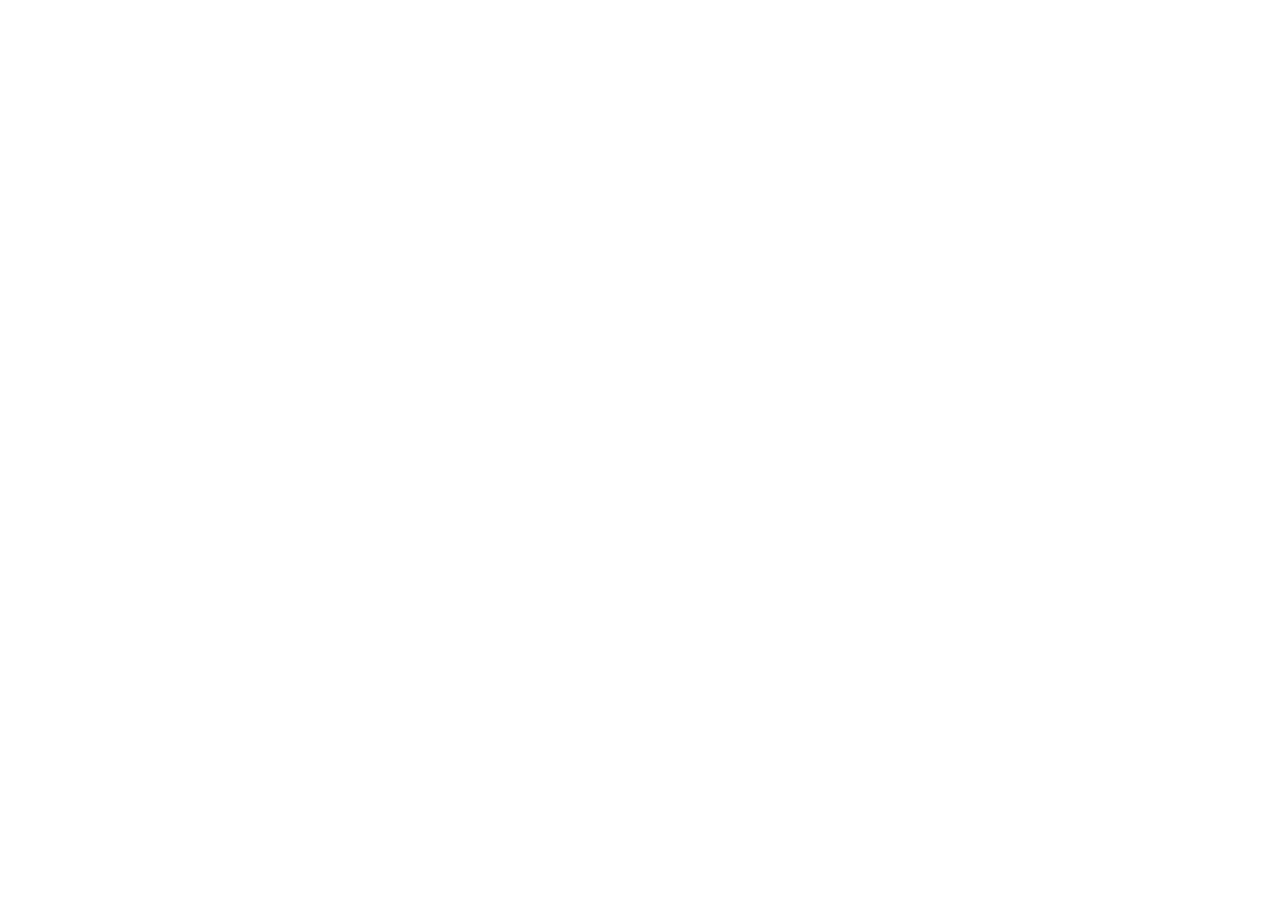
==== commit 4704123b: "抽出 assets/js/crypto.js（Web Crypto 加解密共用模块）+ md.js 支持 private 与 rln-enc 私密文档模板；后台 Token 加密改为薄封装" ====
--- a/admin/index.html
+++ b/admin/index.html
@@ -14,12 +14,13 @@
   <meta http-equiv="Content-Security-Policy"
         content="default-src 'self'; script-src 'self'; style-src 'self' 'unsafe-inline'; img-src 'self' data: https:; connect-src 'self' https://api.github.com; font-src 'self'; base-uri 'self'; form-action 'self'">
   <title>管理后台 · Real Life Notes</title>
-  <link rel="stylesheet" href="../assets/v1786270039/base.css">
+  <link rel="manifest" href="./manifest.webmanifest">
+  <link rel="stylesheet" href="../assets/v1786275553/base.css">
   <link rel="stylesheet" href="../assets/vendor/katex/katex.min.css">
   <link rel="stylesheet" href="../assets/vendor/hljs/github.min.css" data-hljs="light" media="(prefers-color-scheme: light)">
   <link rel="stylesheet" href="../assets/vendor/hljs/github-dark.min.css" data-hljs="dark" media="(prefers-color-scheme: dark)">
-  <link rel="stylesheet" href="../assets/v1786270039/admin.css">
-  <script src="../assets/v1786270039/theme.js"></script>
+  <link rel="stylesheet" href="../assets/v1786275553/admin.css">
+  <script src="../assets/v1786275553/theme.js"></script>
 </head>
 <body class="admin-page">
 
@@ -133,8 +134,10 @@
   <script src="../assets/vendor/purify.min.js"></script>
   <script src="../assets/vendor/katex/katex.min.js"></script>
   <script src="../assets/vendor/hljs/highlight.min.js"></script>
-  <script src="../assets/v1786270039/gh.js"></script>
-  <script src="../assets/v1786270039/md.js"></script>
-  <script src="../assets/v1786270039/admin.js"></script>
+  <script src="../assets/v1786275553/gh.js"></script>
+  <script src="../assets/js/crypto.js"></script>
+  <script src="../assets/v1786275553/md.js"></script>
+  <script src="../assets/v1786275553/admin.js"></script>
+  <script src="./pwa-register.js"></script>
 </body>
 </html>
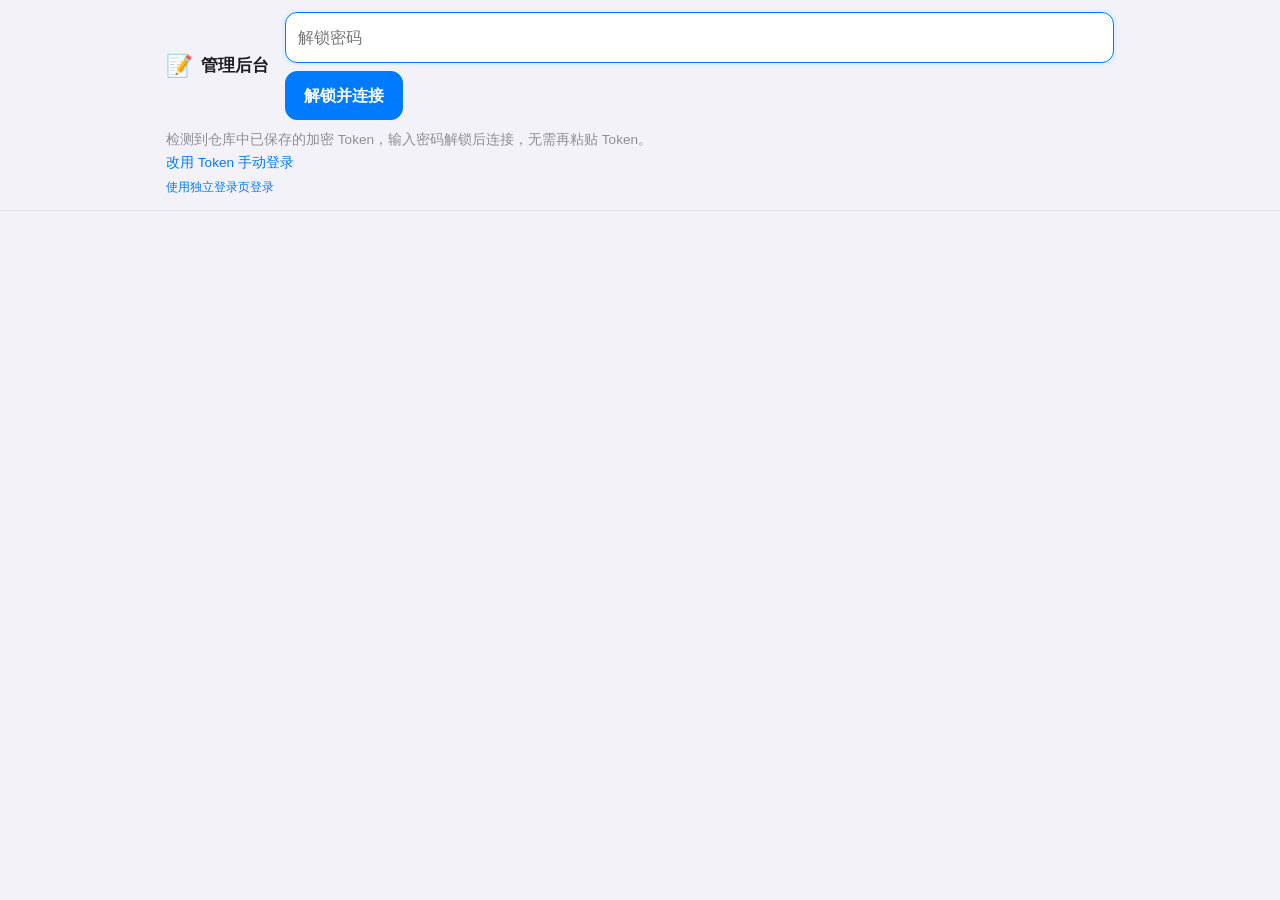
==== commit ff701360: "R15 私密文章收尾：版本号 bump 至 v1793435483（含 crypto.js）+ 文档标记已完成与测试清单" ====
--- a/admin/index.html
+++ b/admin/index.html
@@ -15,12 +15,12 @@
         content="default-src 'self'; script-src 'self'; style-src 'self' 'unsafe-inline'; img-src 'self' data: https:; connect-src 'self' https://api.github.com; font-src 'self'; base-uri 'self'; form-action 'self'">
   <title>管理后台 · Real Life Notes</title>
   <link rel="manifest" href="./manifest.webmanifest">
-  <link rel="stylesheet" href="../assets/v1786275553/base.css">
+  <link rel="stylesheet" href="../assets/v1793435483/base.css">
   <link rel="stylesheet" href="../assets/vendor/katex/katex.min.css">
   <link rel="stylesheet" href="../assets/vendor/hljs/github.min.css" data-hljs="light" media="(prefers-color-scheme: light)">
   <link rel="stylesheet" href="../assets/vendor/hljs/github-dark.min.css" data-hljs="dark" media="(prefers-color-scheme: dark)">
-  <link rel="stylesheet" href="../assets/v1786275553/admin.css">
-  <script src="../assets/v1786275553/theme.js"></script>
+  <link rel="stylesheet" href="../assets/v1793435483/admin.css">
+  <script src="../assets/v1793435483/theme.js"></script>
 </head>
 <body class="admin-page">
 
@@ -134,10 +134,10 @@
   <script src="../assets/vendor/purify.min.js"></script>
   <script src="../assets/vendor/katex/katex.min.js"></script>
   <script src="../assets/vendor/hljs/highlight.min.js"></script>
-  <script src="../assets/v1786275553/gh.js"></script>
-  <script src="../assets/js/crypto.js"></script>
-  <script src="../assets/v1786275553/md.js"></script>
-  <script src="../assets/v1786275553/admin.js"></script>
+  <script src="../assets/v1793435483/gh.js"></script>
+  <script src="../assets/v1793435483/crypto.js"></script>
+  <script src="../assets/v1793435483/md.js"></script>
+  <script src="../assets/v1793435483/admin.js"></script>
   <script src="./pwa-register.js"></script>
 </body>
 </html>
--- a/assets/v1793435483/base.css
+++ b/assets/v1793435483/base.css
@@ -0,0 +1,349 @@
+:root {
+  --font-sans: -apple-system, BlinkMacSystemFont, "SF Pro Text", "Segoe UI",
+    "PingFang SC", "Hiragino Sans GB", "Microsoft YaHei", "Noto Sans CJK SC", sans-serif;
+  --font-mono: "SF Mono", "JetBrains Mono", Consolas, "Liberation Mono", monospace;
+
+  /* iOS 安全区（刘海屏/全面屏），未支持的浏览器回退为 0 */
+  --safe-top: env(safe-area-inset-top, 0px);
+  --safe-right: env(safe-area-inset-right, 0px);
+  --safe-bottom: env(safe-area-inset-bottom, 0px);
+  --safe-left: env(safe-area-inset-left, 0px);
+
+  /* iOS 分组样式：页面灰底 + 白色圆角卡片 */
+  --bg: #f2f2f7;
+  --bg-page: #f2f2f7;
+  --bg-card: #ffffff;
+  --bg-soft: #ebebf0;
+  --bg-inset: #e0e0e6;
+  --text: #1c1c1e;
+  --text-soft: #6c6c70;
+  --text-faint: #8e8e93;
+  --border: #d1d1d6;
+  --border-soft: #e5e5ea;
+
+  /* iOS 系统蓝 */
+  --accent: #007aff;
+  --accent-text: #ffffff;
+  --accent-soft: #e3f0ff;
+  --danger: #ff3b30;
+  --danger-soft: #ffebea;
+  --warning: #b25000;
+  --warning-soft: #fff4e6;
+  --ok: #34c759;
+  --ok-soft: #e8f9ee;
+
+  --radius-s: 8px;
+  --radius-m: 12px;
+  --radius-l: 18px;
+  --radius-xl: 24px;
+  --shadow-1: 0 1px 2px rgba(0, 0, 0, 0.05);
+  --shadow-2: 0 4px 18px rgba(0, 0, 0, 0.08);
+  --shadow-3: 0 12px 36px rgba(0, 0, 0, 0.14);
+
+  --maxw: 860px;
+  /* 沉浸式顶/底栏底色：白天纯白、夜间纯黑，与浏览器上下控件（theme-color）一致 */
+  --bar-bg: #ffffff;
+  --space-1: 4px;
+  --space-2: 8px;
+  --space-3: 12px;
+  --space-4: 16px;
+  --space-5: 24px;
+  --space-6: 32px;
+  --space-7: 48px;
+}
+
+@media (prefers-color-scheme: dark) {
+  :root:not([data-theme]) {
+    --bg: #000000;
+    --bg-page: #000000;
+    --bar-bg: #000000;
+    --bg-card: #1c1c1e;
+    --bg-soft: #2c2c2e;
+    --bg-inset: #38383a;
+    --text: #f2f2f7;
+    --text-soft: #98989f;
+    --text-faint: #636366;
+    --border: #38383a;
+    --border-soft: #2c2c2e;
+
+    --accent: #0a84ff;
+    --accent-text: #ffffff;
+    --accent-soft: #1e3a5c;
+    --danger: #ff453a;
+    --danger-soft: #4a1f1d;
+    --warning: #ff9f0a;
+    --warning-soft: #4a3412;
+    --ok: #30d158;
+    --ok-soft: #1a3322;
+
+    --shadow-1: 0 1px 2px rgba(0, 0, 0, 0.4);
+    --shadow-2: 0 4px 18px rgba(0, 0, 0, 0.5);
+    --shadow-3: 0 12px 36px rgba(0, 0, 0, 0.6);
+  }
+}
+
+:root[data-theme="dark"] {
+  color-scheme: dark;
+
+  --bg: #000000;
+  --bg-page: #000000;
+  --bar-bg: #000000;
+  --bg-card: #1c1c1e;
+  --bg-soft: #2c2c2e;
+  --bg-inset: #38383a;
+  --text: #f2f2f7;
+  --text-soft: #98989f;
+  --text-faint: #636366;
+  --border: #38383a;
+  --border-soft: #2c2c2e;
+
+  --accent: #0a84ff;
+  --accent-text: #ffffff;
+  --accent-soft: #1e3a5c;
+  --danger: #ff453a;
+  --danger-soft: #4a1f1d;
+  --warning: #ff9f0a;
+  --warning-soft: #4a3412;
+  --ok: #30d158;
+  --ok-soft: #1a3322;
+
+  --shadow-1: 0 1px 2px rgba(0, 0, 0, 0.4);
+  --shadow-2: 0 4px 18px rgba(0, 0, 0, 0.5);
+  --shadow-3: 0 12px 36px rgba(0, 0, 0, 0.6);
+}
+
+:root[data-theme="light"] { color-scheme: light; }
+
+* { box-sizing: border-box; }
+
+html, body {
+  margin: 0;
+  padding: 0;
+}
+
+/* iOS 风格：点按无高亮色块，文字可选 */
+html {
+  background: var(--bg-page);
+  -webkit-tap-highlight-color: transparent;
+  -webkit-text-size-adjust: 100%;
+}
+
+body {
+  font-family: var(--font-sans);
+  font-size: 16px;
+  line-height: 1.7;
+  color: var(--text);
+  background: var(--bg-page);
+  -webkit-font-smoothing: antialiased;
+  text-rendering: optimizeLegibility;
+}
+
+/* 小屏适配（系统性做法，而非掩盖溢出的补丁）：
+   - html/body 只允许 100% 宽（不放大、不横向占满），绝不靠 overflow-x 隐藏来遮丑；
+   - word-break: break-word 是继承属性，作用于全部后代文本，长 URL/长单词自然断行；
+   - 媒体一律 max-width:100%，任何固定尺寸的图片/视频都不会撑破容器。
+   配合栅格 minmax(0,1fr) 与 flex 子项 min-width:0，任何视口宽度都不会产生横向滚动。 */
+html { width: 100%; }
+body { width: 100%; max-width: 100%; word-break: break-word; }
+img, video, iframe, canvas, svg { max-width: 100%; height: auto; }
+
+h1, h2, h3, h4, h5, h6 {
+  line-height: 1.3;
+  margin: 0 0 0.5em;
+  font-weight: 700;
+}
+
+p { margin: 0 0 1em; }
+
+a {
+  color: var(--accent);
+  text-decoration: none;
+}
+a:hover { text-decoration: underline; }
+
+code, pre, kbd {
+  font-family: var(--font-mono);
+  font-size: 0.9em;
+}
+
+code {
+  background: var(--bg-inset);
+  border-radius: var(--radius-s);
+  padding: 0.15em 0.4em;
+}
+
+pre {
+  background: var(--bg-inset);
+  border: 1px solid var(--border-soft);
+  border-radius: var(--radius-m);
+  padding: var(--space-4);
+  overflow-x: auto;
+  line-height: 1.55;
+}
+pre code { background: none; padding: 0; }
+
+/* 代码块必须保持整行不换行：body 的 word-break:break-word 继承进来会把 pre 的最小内容
+   宽度压到容器宽，导致长代码行被裁剪且无法横向滚动（实测 WebKit scrollable=false）。
+   显式复位让长行按原样溢出，交给 pre 的 overflow-x:auto 滚动查看。 */
+pre, pre code {
+  white-space: pre;
+  word-break: normal;
+  overflow-wrap: normal;
+}
+
+blockquote {
+  margin: 0 0 1em;
+  padding: 0.2em 1em;
+  border-left: 3px solid var(--border);
+  color: var(--text-soft);
+}
+
+img { max-width: 100%; height: auto; }
+
+table {
+  border-collapse: collapse;
+  width: 100%;
+  margin: 0 0 1em;
+}
+th, td {
+  border: 1px solid var(--border);
+  padding: var(--space-2) var(--space-3);
+  text-align: left;
+}
+th { background: var(--bg-soft); }
+
+hr {
+  border: none;
+  border-top: 1px solid var(--border);
+  margin: var(--space-6) 0;
+}
+
+input[type="text"], input[type="search"], input[type="password"],
+input[type="url"], input[type="date"], input[type="datetime-local"], textarea, select {
+  font: inherit;
+  color: var(--text);
+  background: var(--bg-card);
+  border: 1px solid var(--border);
+  border-radius: var(--radius-m);
+  padding: 10px 12px;
+  width: 100%;
+  outline: none;
+  transition: border-color 0.15s, box-shadow 0.15s;
+}
+input:focus, textarea:focus, select:focus {
+  border-color: var(--accent);
+  box-shadow: 0 0 0 3px var(--accent-soft);
+}
+
+/* iOS Safari 表单聚焦防自动放大：可编辑控件计算字号 <16px 时，点击聚焦会自动把整页
+   放大（iOS 10+ 无视 user-scalable / maximum-scale，唯一可靠做法是字号 ≥16px）。
+   统一把 input/textarea/select 提到 ≥16px：max(16px,1em) 保留大于 16px 的设计，
+   !important 确保不被局部规则（如 .ios-cell input{font-size:.95em}）压回。
+   注意：不包含 button（按钮不触发该放大，且需保持原设计字号）。 */
+input, select, textarea {
+  font-size: 16px !important;
+  font-size: max(16px, 1em) !important;
+}
+
+label { font-size: 0.85em; color: var(--text-soft); }
+
+button, .btn {
+  font: inherit;
+  font-weight: 600;
+  color: var(--text);
+  background: var(--bg-soft);
+  border: 1px solid var(--border);
+  border-radius: var(--radius-m);
+  padding: 10px 18px;
+  min-height: 40px;
+  cursor: pointer;
+  transition: background 0.15s, border-color 0.15s, filter 0.15s;
+}
+button:hover, .btn:hover {
+  background: var(--bg-inset);
+  border-color: var(--text-faint);
+  text-decoration: none;
+}
+button:disabled, .btn:disabled {
+  opacity: 0.55;
+  cursor: not-allowed;
+}
+
+/* 主题切换：圆形图标按钮（站点与后台共用一份样式，避免后台因未加载 site.css 而走
+   普通按钮的圆角矩形外观） */
+.theme-toggle {
+  border: none;
+  background: transparent;
+  color: var(--text-soft);
+  border-radius: 999px;
+  min-width: 44px;
+  min-height: 44px;
+  padding: 0;
+  font-size: 1.15em;
+  line-height: 1;
+  display: inline-flex;
+  align-items: center;
+  justify-content: center;
+}
+.theme-toggle:hover { background: var(--bg-soft); color: var(--text); }
+
+.btn-primary {
+  color: var(--accent-text);
+  background: var(--accent);
+  border-color: var(--accent);
+}
+.btn-primary:hover {
+  background: var(--accent);
+  border-color: var(--accent);
+  filter: brightness(1.06);
+}
+
+.btn-danger {
+  color: var(--danger);
+  background: transparent;
+  border-color: var(--danger);
+}
+.btn-danger:hover { background: var(--danger-soft); }
+
+.btn-ghost {
+  background: transparent;
+  border-color: transparent;
+  color: var(--accent);
+}
+.btn-ghost:hover { background: var(--bg-soft); color: var(--accent); }
+
+.container {
+  width: 100%;
+  max-width: var(--maxw);
+  margin: 0 auto;
+  padding: 0 var(--space-4);
+}
+
+.visually-hidden {
+  position: absolute !important;
+  width: 1px !important;
+  height: 1px !important;
+  padding: 0 !important;
+  margin: -1px !important;
+  overflow: hidden !important;
+  clip: rect(0 0 0 0) !important;
+  clip-path: inset(50%) !important;
+  white-space: nowrap !important;
+  border: 0 !important;
+}
+
+.skeleton {
+  background: linear-gradient(90deg, var(--bg-inset) 25%, var(--bg-soft) 50%, var(--bg-inset) 75%);
+  background-size: 200% 100%;
+  animation: shimmer 1.2s infinite;
+  border-radius: var(--radius-m);
+}
+@keyframes shimmer {
+  0% { background-position: 200% 0; }
+  100% { background-position: -200% 0; }
+}
+
+@media (max-width: 640px) {
+  body { font-size: 15px; }
+  .container { padding: 0 var(--space-4); }
+}
--- a/assets/v1793435483/admin.css
+++ b/assets/v1793435483/admin.css
@@ -0,0 +1,1290 @@
+/* ================= iOS 风格管理后台（移动端优先） ================= */
+
+/* 管理后台用更宽的容器（覆盖 base.css 的 --maxw，仅影响后台页面） */
+.admin-page { --maxw: 980px; }
+
+/* 始终保留垂直滚动条，避免各菜单页之间内容高度不同导致滚动条出现/消失、页面整体左右偏移。
+   横向不做任何 hidden/clip 掩藏：布局必须真正适配到视口宽度（见 base.css 系统级适配）。
+   若仍有元素溢出，会以横向滚动条暴露出来，方便定位与修复——而不是用裁剪把它藏起来。 */
+html { overflow-y: scroll; }
+
+/* 移动端固定底部导航高度 + 安全区：内容不被遮挡 */
+.admin-page { padding-bottom: calc(66px + var(--safe-bottom)); }
+/* ---- 顶部导航栏（毛玻璃 + 安全区） ---- */
+.admin-topbar {
+  position: sticky;
+  top: 0;
+  z-index: 40;
+  background: color-mix(in srgb, var(--bg-page) 76%, transparent);
+  backdrop-filter: saturate(180%) blur(20px);
+  -webkit-backdrop-filter: saturate(180%) blur(20px);
+  border-bottom: 1px solid var(--border-soft);
+}
+.admin-topbar-inner {
+  display: flex;
+  align-items: center;
+  gap: var(--space-2);
+  min-height: 52px;
+  padding-top: var(--safe-top);
+}
+.admin-topbar-inner .brand {
+  min-height: 44px;
+  font-weight: 800;
+  letter-spacing: -0.01em;
+}
+.topbar-right { display: flex; align-items: center; gap: var(--space-2); margin-left: auto; }
+/* 登录页（body 直接子级）的主题切换按钮：右上角悬浮，避让安全区 */
+.admin-page > .theme-toggle {
+  position: fixed;
+  top: calc(8px + var(--safe-top));
+  right: 12px;
+  z-index: 40;
+  background: var(--bg-card);
+  box-shadow: var(--shadow-1);
+}
+/* 断开连接：圆形图标按钮（断开的锁链），用红色强调危险操作 */
+.ios-disconnect {
+  width: 38px;
+  height: 38px;
+  border-radius: 50%;
+  padding: 0;
+  display: inline-flex;
+  align-items: center;
+  justify-content: center;
+  font-size: 1.05em;
+  line-height: 1;
+  color: var(--danger);
+}
+.repo-badge {
+  font-size: 0.82em;
+  color: var(--text-soft);
+  background: var(--bg-soft);
+  border: 1px solid var(--border-soft);
+  border-radius: 999px;
+  padding: 4px 12px;
+  font-family: var(--font-mono);
+  white-space: nowrap;
+}
+/* 维护：生成 RSS 等 —— 大号蓝色按钮，不套白底卡片 */
+.settings-regen { margin: var(--space-2) 0 var(--space-4); }
+.settings-regen-btn { width: 100%; min-height: 52px; font-size: 1em; font-weight: 600; }
+/* 窄屏顶栏拥挤：隐藏顶栏里的仓库徽标（工具栏/设置页中的 .repo-badge 不受影响） */
+.admin-topbar .repo-badge { display: none; }
+
+/* ---- 底部导航（移动端 tab，iOS 26 悬浮气泡胶囊） ----
+   悬浮在页面之上、与浏览器底部工具条留 6px 间距；左右全圆角长条，
+   背景用 --bg-card（与页面 --bg-page 区分开），不再与页面融为一体。 */
+.side-nav {
+  position: fixed;
+  left: 50%;
+  transform: translateX(-50%);
+  bottom: calc(6px + var(--safe-bottom));
+  z-index: 45;
+  width: min(calc(100% - 24px), 440px);
+  display: flex;
+  gap: 2px;
+  background: color-mix(in srgb, var(--bg-card) 92%, transparent);
+  backdrop-filter: saturate(180%) blur(20px);
+  -webkit-backdrop-filter: saturate(180%) blur(20px);
+  border: 0.5px solid color-mix(in srgb, var(--border-soft) 85%, transparent);
+  border-radius: 999px;
+  box-shadow: 0 8px 24px rgba(0, 0, 0, 0.14);
+  padding: 4px 6px;
+}
+.side-nav button {
+  flex: 1;
+  border: none;
+  background: transparent;
+  color: var(--text-faint);
+  border-radius: 999px;
+  padding: 4px 0;
+  min-height: 52px;
+  font-weight: 500;
+  font-size: 0.78em;
+  cursor: pointer;
+  white-space: nowrap;
+  display: flex;
+  flex-direction: column;
+  align-items: center;
+  justify-content: center;
+  gap: 2px;
+  transition: color 0.15s, background 0.15s;
+}
+.side-nav button .tab-icon { font-size: 1.4em; line-height: 1; }
+.side-nav .tab-icon { display: flex; align-items: center; justify-content: center; }
+.side-nav .tab-icon svg { width: 24px; height: 24px; }
+.side-nav button:hover { background: var(--bg-soft); color: var(--text); }
+.side-nav button.active { background: var(--accent-soft); color: var(--accent); }
+
+.admin-main {
+  padding-top: var(--space-4);
+  padding-bottom: calc(88px + var(--safe-bottom));
+}
+
+.repo-warn {
+  background: var(--warning-soft);
+  color: var(--warning);
+  border-bottom: 1px solid color-mix(in srgb, var(--warning) 30%, transparent);
+  font-size: 0.88em;
+  padding: var(--space-2) var(--space-4);
+  display: flex;
+  align-items: center;
+  gap: var(--space-2);
+  flex-wrap: wrap;
+}
+.repo-warn .repo-warn-close {
+  margin-left: auto;
+  border: none;
+  background: transparent;
+  color: inherit;
+  font-size: 1em;
+  padding: 4px 8px;
+  min-height: 36px;
+  border-radius: var(--radius-s);
+  cursor: pointer;
+}
+.repo-warn .repo-warn-close:hover { background: color-mix(in srgb, var(--warning) 18%, transparent); }
+
+.connect-login-link { font-size: 0.85em; color: var(--accent); }
+
+/* ---- 连接横幅 ---- */
+.connect-view {
+  position: sticky;
+  top: 0;
+  z-index: 40;
+  background: color-mix(in srgb, var(--bg-page) 76%, transparent);
+  backdrop-filter: saturate(180%) blur(20px);
+  -webkit-backdrop-filter: saturate(180%) blur(20px);
+  border-bottom: 1px solid var(--border-soft);
+}
+.connect-bar {
+  display: flex;
+  align-items: center;
+  flex-wrap: wrap;
+  gap: var(--space-2) var(--space-4);
+  padding-top: calc(var(--space-3) + var(--safe-top));
+  padding-bottom: var(--space-3);
+}
+.connect-brand {
+  display: flex;
+  align-items: center;
+  gap: var(--space-2);
+  font-weight: 800;
+  color: var(--text);
+}
+.connect-logo { font-size: 1.35em; line-height: 1; }
+.connect-title { font-size: 1.05em; }
+.connect-form {
+  display: flex;
+  align-items: center;
+  gap: var(--space-2);
+  flex: 1 1 100%;
+  min-width: 0;
+  flex-wrap: wrap;
+}
+.connect-form input:not(.visually-hidden) { width: 100%; flex: 1 1 100%; padding: 11px 12px; }
+.connect-form input#adminRepo { flex: 1 1 100%; }
+.connect-form button { white-space: nowrap; width: 100%; }
+.connect-msgs { width: 100%; font-size: 0.85em; }
+.connect-tip { margin: 0; color: var(--text-faint); }
+.connect-hint { margin: 0; color: var(--accent); }
+.connect-target { margin: 0; color: var(--text-soft); }
+.connect-target code { font-size: 0.95em; color: var(--accent); overflow-wrap: anywhere; }
+.connect-error {
+  margin: 0;
+  color: var(--danger);
+  background: var(--danger-soft);
+  border-radius: var(--radius-m);
+  padding: var(--space-2) var(--space-3);
+  white-space: pre-wrap;
+}
+.connect-meta { margin: 0; color: var(--text-soft); }
+
+/* 保证 hidden 属性始终生效（防任何 display 规则覆盖导致元素仍占据空间） */
+[hidden] { display: none !important; }
+
+/* ---- 通用面板（iOS 分组卡片） ---- */
+.panel {
+  background: var(--bg-card);
+  border: 1px solid var(--border-soft);
+  border-radius: var(--radius-l);
+  box-shadow: var(--shadow-1);
+  padding: var(--space-4);
+  margin-bottom: var(--space-3);
+}
+.panel-title {
+  font-size: 1.15em;
+  font-weight: 700;
+  letter-spacing: -0.01em;
+  margin: 0 0 var(--space-4);
+}
+.panel-toolbar {
+  display: flex;
+  gap: var(--space-2);
+  align-items: center;
+  flex-wrap: wrap;
+  margin-bottom: var(--space-3);
+}
+.panel-toolbar .spacer { flex: 1; }
+.panel-toolbar input[type="search"], .panel-toolbar select { width: auto; }
+
+.field { margin-bottom: var(--space-4); min-width: 0; }
+.field label { display: block; margin-bottom: var(--space-1); font-weight: 600; font-size: 0.9em; color: var(--text); }
+.field .hint { font-size: 0.82em; color: var(--text-faint); margin-top: var(--space-1); }
+.field-row { display: grid; grid-template-columns: minmax(0, 1fr); gap: var(--space-4); }
+.field input[type="checkbox"] { width: auto; }
+/* 编辑器单行控件（标题/分类/日期/文件名）统一样式：同一高度、同一内边距、铺满列宽 */
+.field input[type="text"],
+.field input[type="date"],
+.field input[type="datetime-local"],
+.field select {
+  width: 100%;
+  min-width: 0;
+  height: 46px;
+  min-height: 46px;
+  box-sizing: border-box;
+  padding-top: 0;
+  padding-bottom: 0;
+}
+.field select {
+  -webkit-appearance: none;
+  appearance: none;
+  background-image: url("data:image/svg+xml,%3Csvg xmlns='http://www.w3.org/2000/svg' width='14' height='14' viewBox='0 0 24 24' fill='none' stroke='%238e8e93' stroke-width='2' stroke-linecap='round' stroke-linejoin='round'%3E%3Cpath d='M6 9l6 6 6-6'/%3E%3C/svg%3E");
+  background-repeat: no-repeat;
+  background-position: right 12px center;
+  background-size: 14px;
+  padding-right: 34px;
+}
+/* iOS Switch 开关行（草稿/置顶） */
+.ios-check-row {
+  display: flex;
+  align-items: center;
+  justify-content: space-between;
+  gap: var(--space-3);
+  padding: 2px 0;
+}
+.ios-check-row .cell-label {
+  font-weight: 550;
+  font-size: 0.95em;
+  color: var(--text);
+  min-width: 0;
+  overflow-wrap: anywhere;
+}
+
+/* ---- iOS 页面（大标题 + 搜索栏 + 标签 + 列表） ---- */
+.ios-page { padding: var(--space-2) 0 var(--space-6); }
+.ios-titlebar {
+  display: flex;
+  align-items: flex-end;
+  justify-content: space-between;
+  gap: var(--space-2);
+  padding: var(--space-2) 0 var(--space-1);
+  flex-wrap: wrap;
+}
+.ios-titlebar > * { min-width: 0; }
+.ios-title {
+  font-size: 2.05em;
+  font-weight: 800;
+  letter-spacing: -0.02em;
+  margin: 0;
+  line-height: 1.15;
+  overflow-wrap: anywhere;
+}
+.ios-title-count {
+  font-size: 0.42em;
+  font-weight: 600;
+  color: var(--text-faint);
+  margin-left: var(--space-2);
+  vertical-align: middle;
+  white-space: nowrap;
+}
+.ios-title-actions { display: flex; gap: var(--space-2); align-items: center; flex-wrap: wrap; }
+.ios-icon-btn {
+  width: 38px;
+  height: 38px;
+  border-radius: 50%;
+  border: none;
+  background: var(--bg-card);
+  color: var(--accent);
+  font-size: 1.2em;
+  display: inline-flex;
+  align-items: center;
+  justify-content: center;
+  min-height: 0;
+  padding: 0;
+  flex: 0 0 auto;
+  box-shadow: var(--shadow-1);
+}
+.ios-icon-btn:hover { filter: brightness(1.04); }
+.ios-icon-btn-primary { background: var(--accent); color: #fff; }
+.ios-icon-btn-on { background: var(--accent-soft); color: var(--accent); }
+.ios-icon-btn .icon { display: inline-flex; align-items: center; justify-content: center; }
+.ios-icon-btn .icon svg { width: 20px; height: 20px; }
+.ios-icon-btn-primary .icon { color: #fff; }
+
+/* 搜索栏 */
+.search-bar {
+  position: relative;
+  margin-top: var(--space-2);
+}
+.search-bar-icon {
+  position: absolute;
+  left: 14px;
+  top: 50%;
+  transform: translateY(-50%);
+  font-size: 0.9em;
+  color: var(--text-faint);
+  pointer-events: none;
+  z-index: 1;
+}
+.search-bar input[type="search"] {
+  background: var(--bg-card);
+  border: 1px solid var(--border-soft);
+  border-radius: 999px;
+  padding: 10px 40px 10px 36px;
+  -webkit-appearance: none;
+}
+.search-bar input[type="search"]::-webkit-search-cancel-button { -webkit-appearance: none; display: none; }
+.search-clear {
+  position: absolute;
+  right: 8px;
+  top: 50%;
+  transform: translateY(-50%);
+  width: 28px;
+  height: 28px;
+  border: none;
+  background: var(--bg-inset);
+  color: var(--text-soft);
+  border-radius: 50%;
+  font-size: 0.85em;
+  line-height: 1;
+  min-height: 0;
+  padding: 0;
+  display: inline-flex;
+  align-items: center;
+  justify-content: center;
+}
+
+/* 分类标签横滚行 */
+.filter-chips {
+  display: flex;
+  gap: var(--space-2);
+  overflow-x: auto;
+  -webkit-overflow-scrolling: touch;
+  scrollbar-width: none;
+  padding: var(--space-2) var(--space-4);
+  margin: var(--space-1) calc(-1 * var(--space-4)) 0;
+}
+.filter-chips::-webkit-scrollbar { display: none; }
+.chip {
+  flex: 0 0 auto;
+  border: 1px solid var(--border-soft);
+  background: var(--bg-card);
+  color: var(--text-soft);
+  border-radius: 999px;
+  padding: 6px 14px;
+  min-height: 32px;
+  font-size: 0.85em;
+  font-weight: 500;
+}
+.chip:hover { background: var(--bg-soft); color: var(--text); }
+.chip.active {
+  background: var(--accent);
+  border-color: var(--accent);
+  color: #fff;
+}
+
+/* 文章列表（iOS 分组） */
+.post-list {
+  background: var(--bg-card);
+  border-radius: var(--radius-l);
+  overflow: hidden;
+  margin-top: var(--space-2);
+  box-shadow: var(--shadow-1);
+}
+.post-list .notice { border: none; border-radius: 0; margin: 0; }
+.post-cell {
+  display: flex;
+  align-items: center;
+  gap: var(--space-2);
+  padding: var(--space-3) var(--space-3);
+  min-height: 62px;
+}
+.post-cell + .post-cell { border-top: 0.5px solid var(--border-soft); }
+.post-cell.sel { background: var(--accent-soft); }
+.cell-check { flex: 0 0 auto; display: inline-flex; align-items: center; }
+.cell-check input { width: 20px; height: 20px; accent-color: var(--accent); }
+.cell-chevron {
+  flex: 0 0 auto;
+  display: inline-flex;
+  align-items: center;
+  justify-content: center;
+  color: var(--text-faint);
+}
+.cell-chevron svg { width: 18px; height: 18px; }
+.cell-main {
+  flex: 1 1 auto;
+  min-width: 0;
+  cursor: pointer;
+}
+.cell-title { font-weight: 600; line-height: 1.4; overflow-wrap: anywhere; }
+.cell-title .pin-badge { margin-left: var(--space-1); }
+.cell-title .draft-badge { margin-left: var(--space-1); }
+.cell-sub {
+  font-size: 0.82em;
+  color: var(--text-faint);
+  margin-top: 2px;
+  overflow-wrap: anywhere;
+}
+.cell-right {
+  flex: 0 0 auto;
+  display: flex;
+  flex-direction: column;
+  align-items: flex-end;
+  gap: 4px;
+}
+.cell-right .row-actions { flex-wrap: wrap; justify-content: flex-end; }
+.cell-right .row-actions button { padding: 4px 10px; min-height: 32px; font-size: 0.82em; }
+.cell-right .status-pub, .cell-right .status-draft { font-size: 0.75em; }
+
+/* 批量操作条：全选 + 计数 + 批量按钮（移动端 iOS 列表顶部） */
+.bulk-bar { align-items: center; }
+.bulk-all {
+  display: inline-flex;
+  align-items: center;
+  gap: 6px;
+  cursor: pointer;
+  font-weight: 500;
+}
+.bulk-all input { width: 20px; height: 20px; accent-color: var(--accent); }
+.bulk-actions {
+  display: inline-flex;
+  gap: var(--space-2);
+  flex-wrap: wrap;
+  align-items: center;
+  width: 100%;
+}
+.bulk-actions button { padding: 6px 12px; min-height: 36px; font-size: 0.86em; }
+
+/* ---- 分类（移动端 iOS 列表：简洁行 + chevron，点击进详情页） ---- */
+.cat-list {
+  background: var(--bg-card);
+  border-radius: var(--radius-l);
+  overflow: hidden;
+  margin-top: var(--space-2);
+  box-shadow: var(--shadow-1);
+}
+.cat-list .cat-cell {
+  background: transparent;
+  border-radius: 0;
+  padding: var(--space-3);
+  margin: 0;
+  box-shadow: none;
+  display: flex;
+  align-items: center;
+  gap: var(--space-2);
+  min-height: 62px;
+}
+.cat-list .cat-cell + .cat-cell { border-top: 0.5px solid var(--border-soft); }
+.cat-list .cell-main { display: flex; align-items: center; gap: var(--space-3); cursor: pointer; }
+.cat-list .cat-icon { font-size: 1.5em; line-height: 1; flex: 0 0 auto; }
+.cat-list .cell-main-text { min-width: 0; flex: 1 1 auto; }
+.cat-list .cell-sub code {
+  font-size: 0.82em;
+  background: var(--bg-soft);
+  padding: 1px 6px;
+  border-radius: var(--radius-s);
+}
+.cat-cell-fields {
+  display: grid;
+  grid-template-columns: minmax(0, 1fr);
+  gap: var(--space-2);
+  margin-top: var(--space-3);
+}
+.cat-cell-fields input { padding: 8px 10px; }
+.cat-cell-actions {
+  display: flex;
+  gap: var(--space-2);
+  margin-top: var(--space-3);
+}
+.cat-cell-actions button { flex: 1 1 0; padding: 8px 12px; min-height: 38px; font-size: 0.88em; }
+
+.cat-add {
+  background: var(--bg-card);
+  border-radius: var(--radius-l);
+  padding: var(--space-4);
+  margin-top: var(--space-2);
+  margin-bottom: var(--space-4);
+  box-shadow: var(--shadow-1);
+}
+.cat-add-head {
+  font-weight: 700;
+  margin-bottom: var(--space-3);
+}
+.cat-add-grid {
+  display: grid;
+  grid-template-columns: minmax(0, 1fr);
+  gap: var(--space-2);
+}
+.cat-add-btn { width: 100%; margin-top: var(--space-3); }
+
+/* ---- 底部筛选 Sheet ---- */
+.sheet-root {
+  position: fixed;
+  inset: 0;
+  z-index: 90;
+}
+.sheet-mask {
+  position: absolute;
+  inset: 0;
+  background: rgba(0, 0, 0, 0.4);
+  opacity: 0;
+  transition: opacity 0.25s;
+}
+.sheet-root.open .sheet-mask { opacity: 1; }
+.bottom-sheet {
+  position: absolute;
+  left: 0;
+  right: 0;
+  bottom: 0;
+  background: var(--bg-card);
+  border-radius: var(--radius-xl) var(--radius-xl) 0 0;
+  transform: translateY(100%);
+  transition: transform 0.28s ease;
+  max-height: 78vh;
+  display: flex;
+  flex-direction: column;
+  padding-bottom: var(--safe-bottom);
+}
+.sheet-root.open .bottom-sheet { transform: translateY(0); }
+.sheet-grabber {
+  width: 36px;
+  height: 5px;
+  border-radius: 999px;
+  background: var(--border);
+  margin: 8px auto 2px;
+  flex: 0 0 auto;
+}
+.sheet-head {
+  display: flex;
+  align-items: center;
+  justify-content: space-between;
+  padding: var(--space-2) var(--space-4) var(--space-2);
+  flex: 0 0 auto;
+}
+.sheet-title { font-weight: 700; font-size: 1em; }
+.sheet-cancel, .sheet-done {
+  border: none;
+  background: transparent;
+  color: var(--accent);
+  font-weight: 400;
+  font-size: 0.95em;
+  min-height: 36px;
+  padding: 4px 8px;
+}
+.sheet-done { font-weight: 700; }
+.sheet-body {
+  padding: var(--space-2) var(--space-4) var(--space-5);
+  overflow-y: auto;
+  -webkit-overflow-scrolling: touch;
+}
+.sheet-section { margin-bottom: var(--space-4); }
+.sheet-label {
+  font-size: 0.78em;
+  color: var(--text-faint);
+  font-weight: 600;
+  margin-bottom: var(--space-2);
+  letter-spacing: 0.05em;
+}
+.sheet-segment { display: flex; flex-wrap: wrap; gap: var(--space-2); }
+.seg-btn {
+  border: 1px solid var(--border-soft);
+  background: var(--bg-card);
+  color: var(--text);
+  border-radius: 999px;
+  padding: 8px 16px;
+  min-height: 38px;
+  font-size: 0.9em;
+  font-weight: 600;
+}
+.seg-btn.active { background: var(--accent); border-color: var(--accent); color: #fff; }
+.sheet-actions { display: flex; gap: var(--space-2); flex-wrap: wrap; }
+
+/* ---- iOS 设置（分组列表） ---- */
+.settings-page {
+  max-width: 680px;
+  margin: 0 auto;
+  padding: var(--space-2) 0 var(--space-6);
+}
+.ios-group { margin-bottom: var(--space-4); }
+.ios-group-title {
+  font-size: 0.8em;
+  font-weight: 600;
+  color: var(--text-faint);
+  letter-spacing: 0.04em;
+  margin: 0 var(--space-3) var(--space-1);
+}
+.ios-group-box {
+  background: var(--bg-card);
+  border-radius: var(--radius-l);
+  overflow: hidden;
+  box-shadow: var(--shadow-1);
+}
+.ios-cell {
+  display: flex;
+  align-items: center;
+  gap: var(--space-3);
+  padding: 11px var(--space-4);
+  min-height: 44px;
+}
+.ios-cell + .ios-cell,
+.ios-cell + .ios-cell-desc,
+.ios-cell-desc + .ios-cell { border-top: 0.5px solid var(--border-soft); }
+.ios-cell > .cell-label {
+  flex: 0 1 auto;
+  min-width: 0;
+  font-size: 0.95em;
+  font-weight: 400;
+  color: var(--text);
+  overflow-wrap: break-word;
+}
+/* 值（输入框/开关/徽标等）靠右：非输入控件用 margin-left:auto 顶到最右 */
+.ios-cell > :last-child:not(.cell-label) { margin-left: auto; }
+.ios-cell input[type="text"],
+.ios-cell input[type="url"],
+.ios-cell input[type="password"] {
+  flex: 1 1 auto;
+  min-width: 0;
+  width: auto;
+  text-align: right;
+  border: none;
+  background: transparent;
+  padding: 2px 4px;
+  color: var(--text-soft);
+  font-size: 0.95em;
+  outline: none;
+}
+.ios-cell input:focus { box-shadow: none; }
+.ios-cell input::placeholder { color: var(--text-faint); }
+.ios-cell .ios-value { color: var(--text-soft); font-size: 0.9em; flex: 0 1 auto; text-align: right; min-width: 0; overflow-wrap: anywhere; }
+.ios-cell .repo-badge { flex: 0 1 auto; min-width: 0; max-width: 100%; overflow: hidden; text-overflow: ellipsis; }
+.ios-cell-desc {
+  padding: 10px var(--space-4) 14px;
+  font-size: 0.82em;
+  color: var(--text-faint);
+  line-height: 1.5;
+  overflow-wrap: anywhere;
+}
+.ios-cell-actions { display: flex; gap: var(--space-2); flex-wrap: wrap; width: 100%; }
+.ios-cell-actions button { flex: 1 1 auto; }
+.ios-cell-btn {
+  width: 100%;
+  border: none;
+  background: transparent;
+  color: var(--text);
+  text-align: left;
+  font-weight: 500;
+  font-size: 0.95em;
+  padding: 2px 0;
+  min-height: 30px;
+  border-radius: 0;
+  display: flex;
+  align-items: center;
+  gap: var(--space-2);
+}
+.ios-cell-btn:hover { background: transparent; color: var(--text); }
+.ios-cell-btn .chevron {
+  margin-left: auto;
+  color: var(--text-faint);
+  display: inline-flex;
+  align-items: center;
+  flex: 0 0 auto;
+}
+.ios-cell-btn .chevron svg { width: 18px; height: 18px; }
+.ios-cell-btn.danger { color: var(--danger); }
+.ios-cell-btn.danger:hover { color: var(--danger); }
+.ios-cell-btn.danger .chevron { color: var(--danger); }
+.ios-wand {
+  width: 34px;
+  height: 34px;
+  min-height: 0;
+  padding: 0;
+  border-radius: 50%;
+  border: none;
+  background: var(--accent-soft);
+  color: var(--accent);
+  font-size: 1.05em;
+  flex: 0 0 auto;
+  display: inline-flex;
+  align-items: center;
+  justify-content: center;
+}
+.ios-wand .icon { display: inline-flex; align-items: center; justify-content: center; }
+.ios-wand .icon svg { width: 18px; height: 18px; }
+.ios-save-row { padding: var(--space-2) 0 var(--space-6); }
+.ios-save-btn {
+  width: 100%;
+  min-height: 46px;
+  font-size: 1em;
+  border-radius: var(--radius-m);
+}
+
+/* ---- Token 加密存储（独立子页面） ---- */
+.ios-back {
+  display: inline-flex;
+  align-items: center;
+  gap: 2px;
+  border: none;
+  background: transparent;
+  color: var(--accent);
+  padding: 4px 2px;
+  min-height: 30px;
+  border-radius: var(--radius-s);
+}
+.ios-back .icon { display: inline-flex; }
+.ios-back .icon svg { width: 20px; height: 20px; }
+.ios-back:hover { background: transparent; color: var(--accent); }
+.ios-page .token-nav { display: flex; align-items: center; gap: var(--space-2); margin-bottom: var(--space-1); }
+.ios-page .token-title { font-size: 1.6em; font-weight: 800; letter-spacing: -0.02em; margin: 0 0 var(--space-1); line-height: 1.2; overflow-wrap: anywhere; }
+.ios-page .ios-stack { margin-top: var(--space-4); }
+.ios-page .ios-stack-desc { padding: 10px var(--space-4) 14px; font-size: 0.82em; color: var(--text-faint); line-height: 1.5; overflow-wrap: anywhere; }
+
+/* 详情页（文章/分类/token）底部操作：全宽大按钮，清除/删除用红色 */
+.detail-actions {
+  display: flex;
+  flex-direction: column;
+  gap: var(--space-3);
+  margin-top: var(--space-6);
+}
+.detail-actions button,
+.detail-actions a {
+  width: 100%;
+  min-height: 46px;
+  display: flex;
+  align-items: center;
+  justify-content: center;
+  text-align: center;
+}
+.detail-draft-hint {
+  color: var(--text-faint);
+  font-size: 0.85em;
+  text-align: center;
+  padding: 6px 0;
+  overflow-wrap: anywhere;
+}
+.cat-detail-head {
+  display: flex;
+  align-items: center;
+  gap: var(--space-3);
+  margin-bottom: var(--space-2);
+}
+.cat-detail-head .cat-icon { font-size: 2em; line-height: 1; flex: 0 0 auto; }
+.cat-detail-head .token-title { margin: 0; }
+
+/* iOS 开关（UISwitch 风格） */
+.switch {
+  position: relative;
+  display: inline-flex;
+  flex: 0 0 auto;
+  width: 51px;
+  height: 31px;
+  cursor: pointer;
+}
+.switch input[type="checkbox"] {
+  position: absolute;
+  inset: 0;
+  width: 100%;
+  height: 100%;
+  opacity: 0;
+  margin: 0;
+  cursor: pointer;
+  z-index: 1;
+}
+.switch .track {
+  position: absolute;
+  inset: 0;
+  background: var(--bg-inset);
+  border-radius: 999px;
+  transition: background 0.2s;
+}
+.switch .thumb {
+  position: absolute;
+  top: 2px;
+  left: 2px;
+  width: 27px;
+  height: 27px;
+  background: #fff;
+  border-radius: 50%;
+  box-shadow: 0 1px 3px rgba(0, 0, 0, 0.3);
+  transition: transform 0.2s;
+}
+.switch input[type="checkbox"]:checked + .track { background: var(--ok); }
+.switch input[type="checkbox"]:checked + .track .thumb { transform: translateX(20px); }
+.switch input[type="checkbox"]:focus-visible + .track { box-shadow: 0 0 0 3px var(--accent-soft); }
+
+/* ---- 文章列表 ---- */
+.table-scroll { overflow-x: auto; -webkit-overflow-scrolling: touch; }
+.posts-table {
+  width: 100%;
+  border-collapse: collapse;
+  min-width: 720px;
+}
+.posts-table th, .posts-table td {
+  border: none;
+  border-bottom: 1px solid var(--border-soft);
+  padding: var(--space-3) var(--space-2);
+  text-align: left;
+  vertical-align: middle;
+}
+.posts-table th {
+  background: transparent;
+  color: var(--text-faint);
+  font-size: 0.82em;
+  font-weight: 600;
+}
+.posts-table td:last-child { white-space: nowrap; text-align: right; }
+.posts-table .row-title { font-weight: 600; }
+.posts-table .row-title .draft-badge { margin-left: var(--space-2); }
+.pin-badge {
+  font-size: 0.72em;
+  margin-left: var(--space-2);
+  background: var(--accent-soft);
+  color: var(--accent);
+  padding: 1px 7px;
+  border-radius: 999px;
+  vertical-align: middle;
+}
+
+.bulk-bar {
+  display: flex;
+  align-items: center;
+  gap: var(--space-2);
+  padding: var(--space-2) var(--space-3);
+  margin-bottom: var(--space-3);
+  border: 1px solid var(--border);
+  border-radius: var(--radius-m);
+  background: var(--bg-soft);
+  flex-wrap: wrap;
+}
+.bulk-bar .bulk-count { font-weight: 600; }
+
+.draft-badge {
+  font-size: 0.72em;
+  background: var(--warning-soft);
+  color: var(--warning);
+  border-radius: 999px;
+  padding: 1px 8px;
+  font-weight: 700;
+}
+.status-pub { color: var(--ok); font-size: 0.82em; }
+.status-draft { color: var(--warning); font-size: 0.82em; }
+
+.row-actions { display: inline-flex; gap: var(--space-1); }
+.row-actions button { padding: 5px 11px; min-height: 36px; font-size: 0.88em; }
+
+/* ---- 编辑器 ---- */
+/* 编辑区在上、预览在下：正文高度随输入自动增长，想看预览往下滚动即可 */
+.editor-grid {
+  display: block;
+}
+.editor-pane textarea {
+  width: 100%;
+  min-height: 300px;
+  font-family: var(--font-mono);
+  font-size: 0.92em;
+  line-height: 1.6;
+  resize: none;
+  overflow: hidden;
+  tab-size: 4;
+  background: var(--bg-soft);
+}
+.preview-wrap { margin-top: var(--space-4); }
+.preview-wrap > label { margin-bottom: var(--space-2); }
+.preview-pane {
+  border: 1px solid var(--border-soft);
+  border-radius: var(--radius-m);
+  background: var(--bg-card);
+  box-shadow: var(--shadow-1);
+  padding: var(--space-4);
+  min-height: 260px;
+  font-size: 0.98em;
+  overflow-wrap: break-word;
+}
+.preview-pane .preview-placeholder { color: var(--text-faint); }
+.preview-pane pre { background: var(--bg-inset); }
+.preview-pane blockquote { margin: 0 0 1em; }
+
+/* Typora 风格菜单栏（层叠展开） */
+.editor-menubar {
+  display: inline-flex;
+  align-items: center;
+  gap: 2px;
+  border: 1px solid var(--border-soft);
+  border-radius: var(--radius-m);
+  background: var(--bg-soft);
+  padding: 3px;
+  margin-bottom: var(--space-2);
+  flex-wrap: wrap;
+  max-width: 100%;
+  width: 100%;
+}
+.editor-menubar .menu { position: relative; }
+.menu-trigger {
+  border: none;
+  background: transparent;
+  color: var(--text-soft);
+  border-radius: var(--radius-s);
+  padding: 8px 12px;
+  min-height: 40px;
+  font-size: 0.88em;
+  font-weight: 600;
+  cursor: pointer;
+  white-space: nowrap;
+}
+.menu-trigger:hover { background: var(--bg-inset); color: var(--text); }
+.menu-trigger.open { background: var(--accent-soft); color: var(--accent); }
+.menu-dropdown {
+  position: absolute;
+  top: calc(100% + 4px);
+  left: 0;
+  z-index: 40;
+  min-width: 190px;
+  max-width: 88vw;
+  background: var(--bg-card);
+  border: 1px solid var(--border-soft);
+  border-radius: var(--radius-m);
+  box-shadow: var(--shadow-3);
+  padding: 4px;
+}
+.menu-action {
+  display: block;
+  width: 100%;
+  text-align: left;
+  border: none;
+  background: transparent;
+  color: var(--text);
+  border-radius: var(--radius-s);
+  padding: 9px 12px;
+  min-height: 38px;
+  font-size: 0.88em;
+  cursor: pointer;
+  white-space: nowrap;
+}
+.menu-action:hover { background: var(--accent-soft); color: var(--accent); }
+.menu-action.menu-bold { font-weight: 700; }
+.menu-action.menu-italic { font-style: italic; }
+.menu-action.menu-strike { text-decoration: line-through; }
+.menu-action.menu-mono { font-family: var(--font-mono); }
+.menu-sep {
+  height: 1px;
+  background: var(--border-soft);
+  margin: 5px 6px;
+}
+.menu-emoji-grid {
+  display: grid;
+  grid-template-columns: repeat(8, 1fr);
+  gap: 2px;
+  padding: 4px 2px;
+}
+.menu-emoji-grid .emoji-btn {
+  border: none;
+  background: transparent;
+  font-size: 1.2em;
+  padding: 5px 4px;
+  min-height: 36px;
+  border-radius: var(--radius-s);
+  cursor: pointer;
+}
+.menu-emoji-grid .emoji-btn:hover { background: var(--bg-inset); }
+.editor-status {
+  display: flex;
+  justify-content: space-between;
+  align-items: center;
+  gap: var(--space-3);
+  flex-wrap: wrap;
+  margin-top: var(--space-1);
+  color: var(--text-faint);
+  font-size: 0.83em;
+}
+.editor-status .hint { margin: 0; }
+#edAutoSave { color: var(--accent); }
+
+.editor-restore {
+  display: flex;
+  align-items: center;
+  justify-content: space-between;
+  gap: var(--space-3);
+  flex-wrap: wrap;
+  padding: var(--space-3) var(--space-4);
+  margin-bottom: var(--space-3);
+  border: 1px solid var(--accent);
+  background: var(--accent-soft);
+  border-radius: var(--radius-m);
+}
+.editor-restore-text { flex: 1 1 auto; min-width: 0; word-break: break-word; }
+.editor-restore-actions { display: flex; gap: var(--space-2); flex: 0 0 auto; }
+.editor-restore-actions button { flex: 0 0 auto; }
+
+/* 编辑器底部按钮：手机端两列网格（发布占满整行、最醒目）；桌面端在媒体查询里改回横排 */
+.editor-footer {
+  display: grid;
+  grid-template-columns: 1fr 1fr;
+  gap: var(--space-2);
+  margin-top: var(--space-4);
+}
+.editor-footer > button { width: 100%; min-height: 46px; }
+.editor-footer .ef-pub { grid-column: 1 / -1; }
+.editor-footer .ef-back { justify-content: center; }
+.editor-footer .spacer { display: none; }
+
+/* 编辑器菜单栏：格式/段落 = 原生 select（iOS 走系统滚轮），插入 = 毛玻璃弹层 */
+.editor-select-wrap { position: relative; display: inline-flex; }
+.editor-select {
+  -webkit-appearance: none;
+  appearance: none;
+  background-color: transparent;
+  border: none;
+  color: var(--text-soft);
+  border-radius: var(--radius-s);
+  padding: 9px 28px 9px 12px;
+  min-height: 40px;
+  font-size: 0.9em;
+  font-weight: 600;
+  cursor: pointer;
+  white-space: nowrap;
+  background-repeat: no-repeat;
+  background-position: right 10px center;
+  background-size: 12px;
+  background-image: url("data:image/svg+xml,%3Csvg xmlns='http://www.w3.org/2000/svg' width='12' height='12' viewBox='0 0 24 24' fill='none' stroke='%238e8e93' stroke-width='2.4' stroke-linecap='round' stroke-linejoin='round'%3E%3Cpath d='M6 9l6 6 6-6'/%3E%3C/svg%3E");
+}
+.editor-select:hover { background-color: var(--bg-inset); color: var(--text); }
+.editor-select:focus { outline: none; box-shadow: 0 0 0 3px var(--accent-soft); }
+
+/* 插入弹层：iOS 26 液态玻璃（更强模糊 + 更大圆角 + 半透明描边） */
+.menu-dropdown {
+  background: color-mix(in srgb, var(--bg-card) 82%, transparent);
+  backdrop-filter: saturate(180%) blur(30px);
+  -webkit-backdrop-filter: saturate(180%) blur(30px);
+  border: 0.5px solid color-mix(in srgb, var(--border-soft) 85%, transparent);
+  border-radius: var(--radius-l);
+  box-shadow: var(--shadow-3);
+}
+.menu-action.insert-image-action {
+  display: flex;
+  align-items: center;
+  gap: 8px;
+}
+.menu-action.insert-image-action .icon svg { width: 18px; height: 18px; }
+.menu-action.menu-danger { color: var(--danger); }
+.menu-action.menu-danger:hover { background: var(--danger-soft); color: var(--danger); }
+.menu-emoji-grid .emoji-btn {
+  border-radius: var(--radius-s);
+  background: var(--bg-soft);
+}
+.menu-emoji-grid .emoji-btn:hover { background: var(--accent-soft); }
+
+/* 批量操作：移动端「批量操作 ▾」下拉 */
+.bulk-more {
+  border: 1px solid var(--border-soft);
+  background: var(--bg-card);
+  color: var(--accent);
+  border-radius: var(--radius-m);
+  padding: 8px 14px;
+  min-height: 38px;
+  font-size: 0.9em;
+  font-weight: 600;
+  margin-left: auto;
+  cursor: pointer;
+  white-space: nowrap;
+}
+.bulk-more.open { background: var(--accent-soft); color: var(--accent); }
+.bulk-menu { min-width: 220px; }
+.bulk-move-row {
+  display: flex;
+  flex-direction: column;
+  gap: 6px;
+  padding: 8px 12px;
+  color: var(--text-soft);
+  font-size: 0.85em;
+  font-weight: 600;
+}
+.bulk-move-row .bulk-cat { width: 100%; height: 40px; }
+
+/* 预览代码块：收敛灰色内边距，圆角统一 */
+.preview-pane pre {
+  padding: 12px 14px;
+  border-radius: var(--radius-m);
+  margin: 0 0 1em;
+  font-size: 0.86em;
+}
+.preview-pane pre:last-child { margin-bottom: 0; }
+
+/* 顶部主题/断开按钮的 SVG 图标尺寸 */
+.theme-toggle svg { width: 22px; height: 22px; display: block; }
+.ios-disconnect .icon svg { width: 20px; height: 20px; display: block; }
+
+/* ---- 分类（移动端卡片化） ---- */
+.cat-head {
+  display: none;
+}
+.cat-row {
+  display: grid;
+  grid-template-columns: 40px 1fr auto;
+  gap: var(--space-2) var(--space-3);
+  align-items: center;
+  padding: var(--space-3) 0;
+  border-bottom: 1px solid var(--border-soft);
+}
+.cat-row .cat-icon { text-align: center; font-size: 1.3em; grid-row: 1; }
+.cat-row .cat-label-c { grid-row: 1; }
+.cat-row .cat-count { color: var(--text-faint); font-size: 0.85em; text-align: right; grid-row: 1; }
+.cat-row .cat-desc { grid-column: 1 / -1; grid-row: 2; min-width: 0; }
+.cat-row .cat-actions { grid-column: 1 / -1; grid-row: 3; }
+.cat-row input { padding: 8px 10px; }
+.cat-actions { display: inline-flex; gap: var(--space-1); white-space: nowrap; }
+.cat-actions button { padding: 6px 12px; min-height: 38px; font-size: 0.85em; }
+
+/* ---- 提示 ---- */
+.toast {
+  position: fixed;
+  left: 50%;
+  bottom: calc(80px + var(--safe-bottom));
+  transform: translateX(-50%);
+  background: color-mix(in srgb, var(--text) 92%, transparent);
+  color: var(--bg-card);
+  border-radius: 999px;
+  padding: 12px 20px;
+  font-size: 0.9em;
+  z-index: 100;
+  box-shadow: var(--shadow-3);
+  max-width: 90vw;
+  text-align: center;
+}
+.toast.toast-error { background: var(--danger); color: #fff; }
+.toast.toast-ok { background: var(--ok); color: #fff; }
+
+.notice { padding: var(--space-4); border-radius: var(--radius-m); margin-bottom: var(--space-4); background: var(--bg-card); overflow-wrap: anywhere; }
+.notice-error { background: var(--danger-soft); color: var(--danger); border: 1px solid color-mix(in srgb, var(--danger) 30%, transparent); }
+.notice-info { background: var(--bg-card); color: var(--text-soft); border: 1px solid var(--border-soft); }
+.integrity-item { font-family: var(--font-mono); font-size: 0.9em; margin-top: 4px; overflow-wrap: anywhere; }
+
+.spinner {
+  display: inline-block;
+  width: 14px;
+  height: 14px;
+  border: 2px solid currentColor;
+  border-right-color: transparent;
+  border-radius: 50%;
+  vertical-align: -2px;
+  margin-right: 6px;
+  animation: spin 0.7s linear infinite;
+}
+@keyframes spin { to { transform: rotate(360deg); } }
+
+/* ================= 桌面端（≥761px） ================= */
+@media (min-width: 761px) {
+  .admin-page { padding-bottom: 0; }
+  .admin-topbar-inner { min-height: 56px; gap: var(--space-3); }
+  .admin-topbar .repo-badge { display: inline-block; }
+
+  /* 导航回到顶栏内居中（不再固定底部） */
+  .side-nav {
+    position: static;
+    left: auto;
+    transform: none;
+    flex: none;
+    width: 100%;
+    max-width: var(--maxw);
+    margin: 0 auto;
+    justify-content: center;
+    gap: 2px;
+    background: transparent;
+    backdrop-filter: none;
+    -webkit-backdrop-filter: none;
+    border: none;
+    border-radius: 0;
+    box-shadow: none;
+    padding: 6px var(--space-2) 0;
+  }
+  .side-nav button {
+    flex: 0 0 auto;
+    flex-direction: row;
+    gap: 6px;
+    padding: 8px 14px;
+    min-height: 40px;
+    font-size: 0.92em;
+  }
+  .side-nav button .tab-icon { font-size: 1.1em; }
+  .side-nav .tab-icon svg { width: 20px; height: 20px; }
+
+  .admin-main { padding-top: var(--space-5); padding-bottom: var(--space-7); }
+
+  .connect-bar { padding-top: var(--space-3); }
+  .connect-form { flex: 1 1 320px; min-width: 300px; }
+  .connect-form input { width: auto; flex: 1 1 140px; min-width: 130px; padding: 8px 10px; }
+  .connect-form input#adminRepo { flex: 1.8 1 180px; }
+  .connect-form button { width: auto; }
+
+  .panel { padding: var(--space-5); margin-bottom: var(--space-4); }
+  .field-row { grid-template-columns: minmax(0, 1fr) minmax(0, 1fr); }
+  /* 桌面端单行控件（标题/分类/日期/文件名）避免在大面板上被拉得过长 */
+  .field input[type="text"],
+  .field input[type="date"],
+  .field input[type="datetime-local"],
+  .field select { max-width: 420px; }
+  .editor-pane textarea { min-height: 320px; }
+  .editor-footer { display: flex; flex-wrap: wrap; align-items: center; gap: var(--space-2); }
+  .editor-footer > button { width: auto; flex: 0 0 auto; }
+  .editor-footer .ef-pub { grid-column: auto; }
+  .editor-footer .ef-back { margin-right: auto; justify-content: center; }
+  .toast { bottom: 24px; }
+
+  /* 分类恢复多列表格形态 */
+  .cat-head {
+    display: grid;
+    grid-template-columns: 56px 1fr 1fr 60px auto;
+    gap: var(--space-3);
+    color: var(--text-faint);
+    font-size: 0.82em;
+    font-weight: 600;
+    padding-bottom: var(--space-2);
+    border-bottom: 1px solid var(--border);
+  }
+  .cat-row {
+    grid-template-columns: 56px 1fr 1fr 60px auto;
+    gap: var(--space-3);
+  }
+  .cat-row .cat-icon { grid-row: auto; }
+  .cat-row .cat-label-c { grid-row: auto; }
+  .cat-row .cat-count { text-align: center; grid-row: auto; }
+  .cat-row .cat-desc { grid-column: auto; grid-row: auto; }
+  .cat-row .cat-actions { grid-column: auto; grid-row: auto; }
+}
+
+/* ================= 手机端（≤760px） ================= */
+@media (max-width: 760px) {
+  /* 宽面板在手机上通栏：去掉卡片外边距与左右圆角，占满屏幕宽度，
+     内部仍保留 --space-4 的左右内边距作为「适当的边距」 */
+  .panel {
+    border-radius: 0;
+    border-left: none;
+    border-right: none;
+    margin-left: calc(-1 * var(--space-4));
+    margin-right: calc(-1 * var(--space-4));
+  }
+  .preview-pane { padding: 12px; }
+  /* 编辑器菜单栏在窄屏允许换行，原生 select 不会被挤变形 */
+  .editor-menubar { gap: var(--space-2); }
+}
+
+/* ---------- 私密文章徽标 ---------- */
+.post-cell .private-badge,
+.mobile-post-row .private-badge {
+  background: var(--accent-soft, #e3f0ff);
+  color: var(--accent, #007aff);
+}
+
+.status-private {
+  color: var(--accent, #007aff);
+}
+
